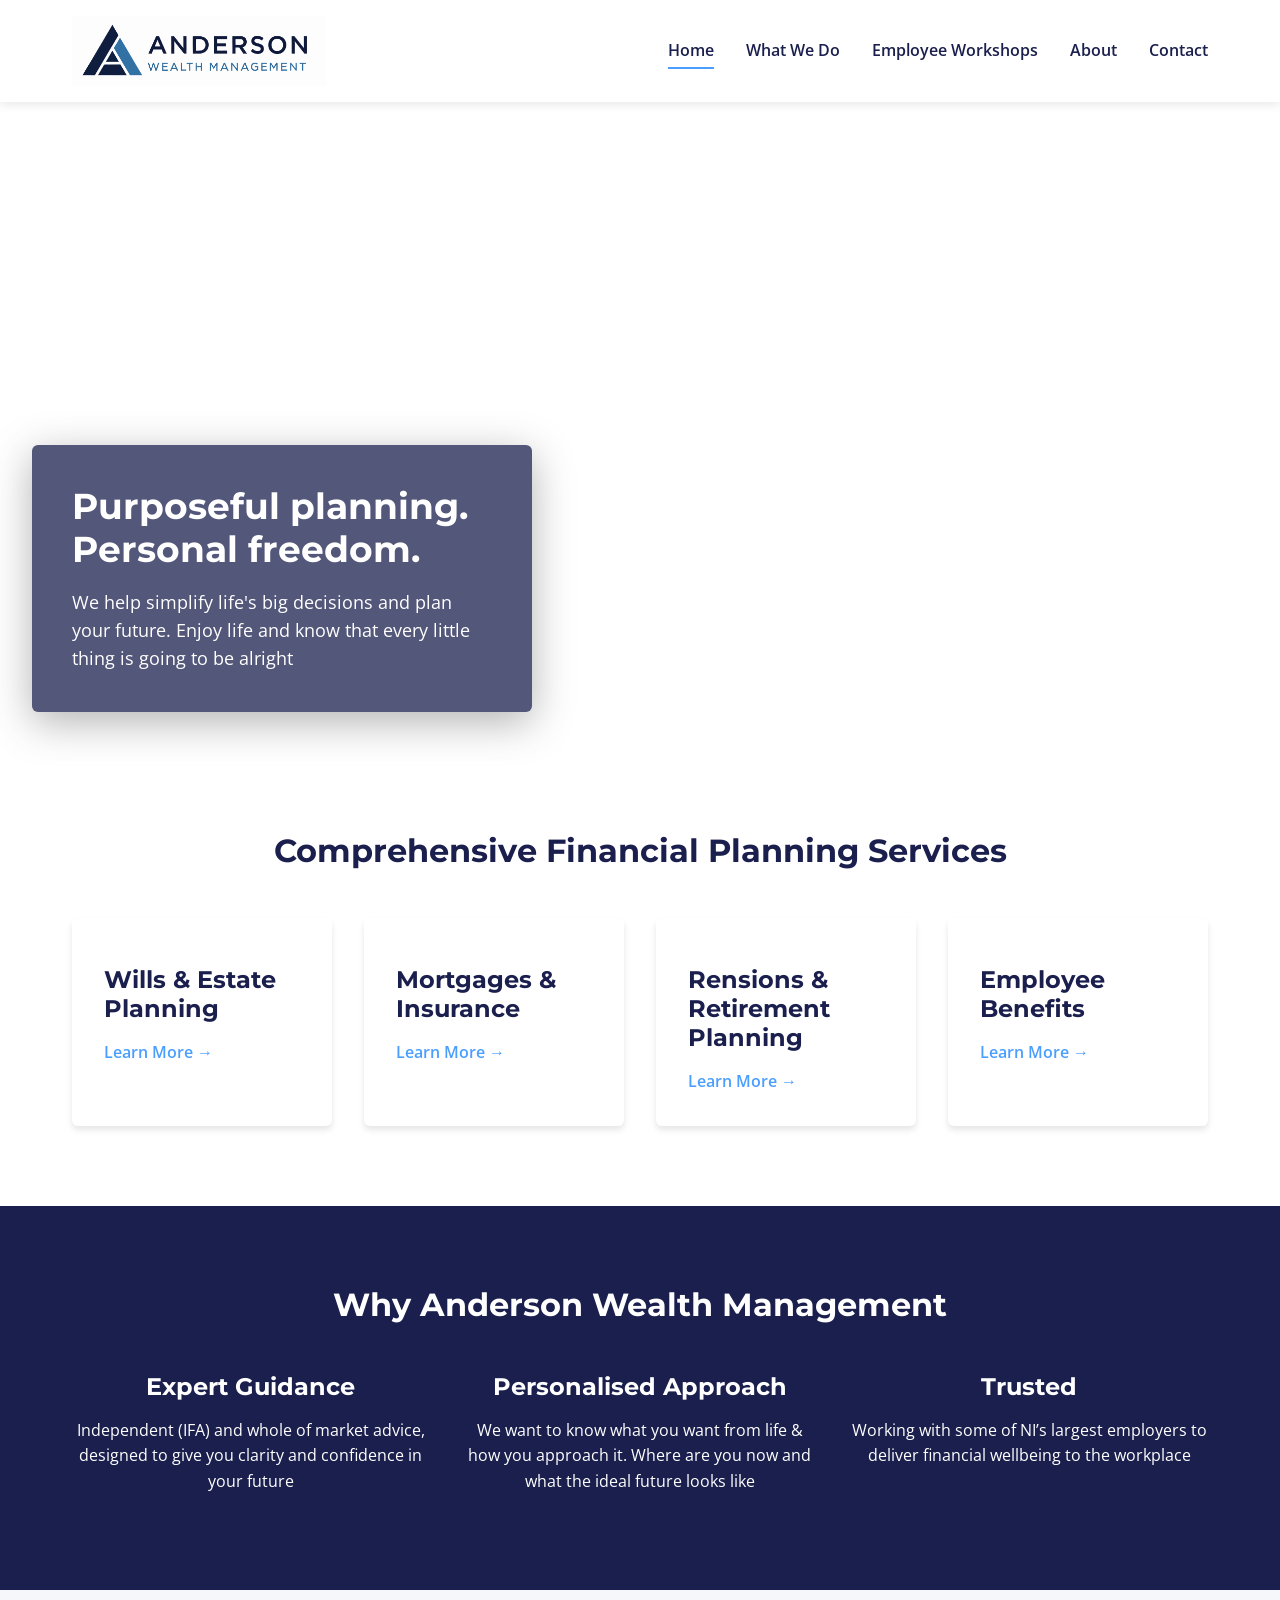
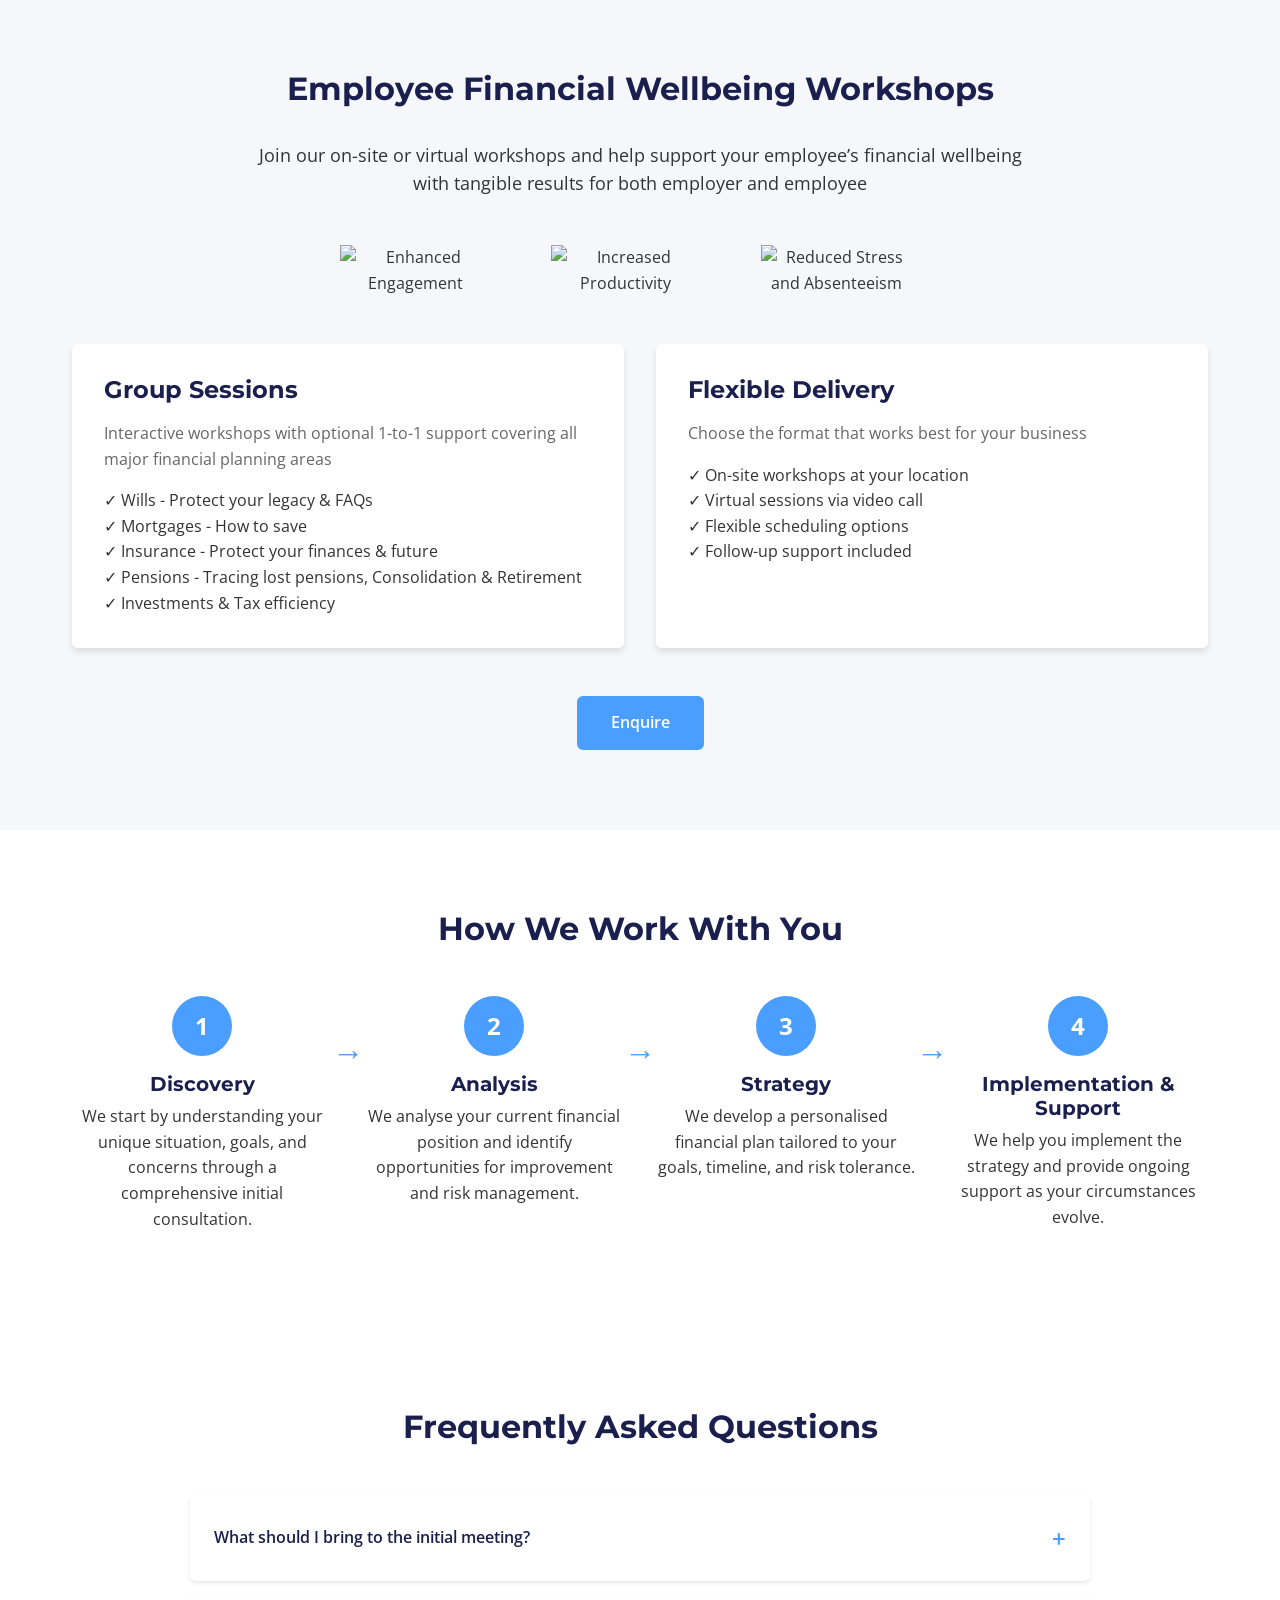
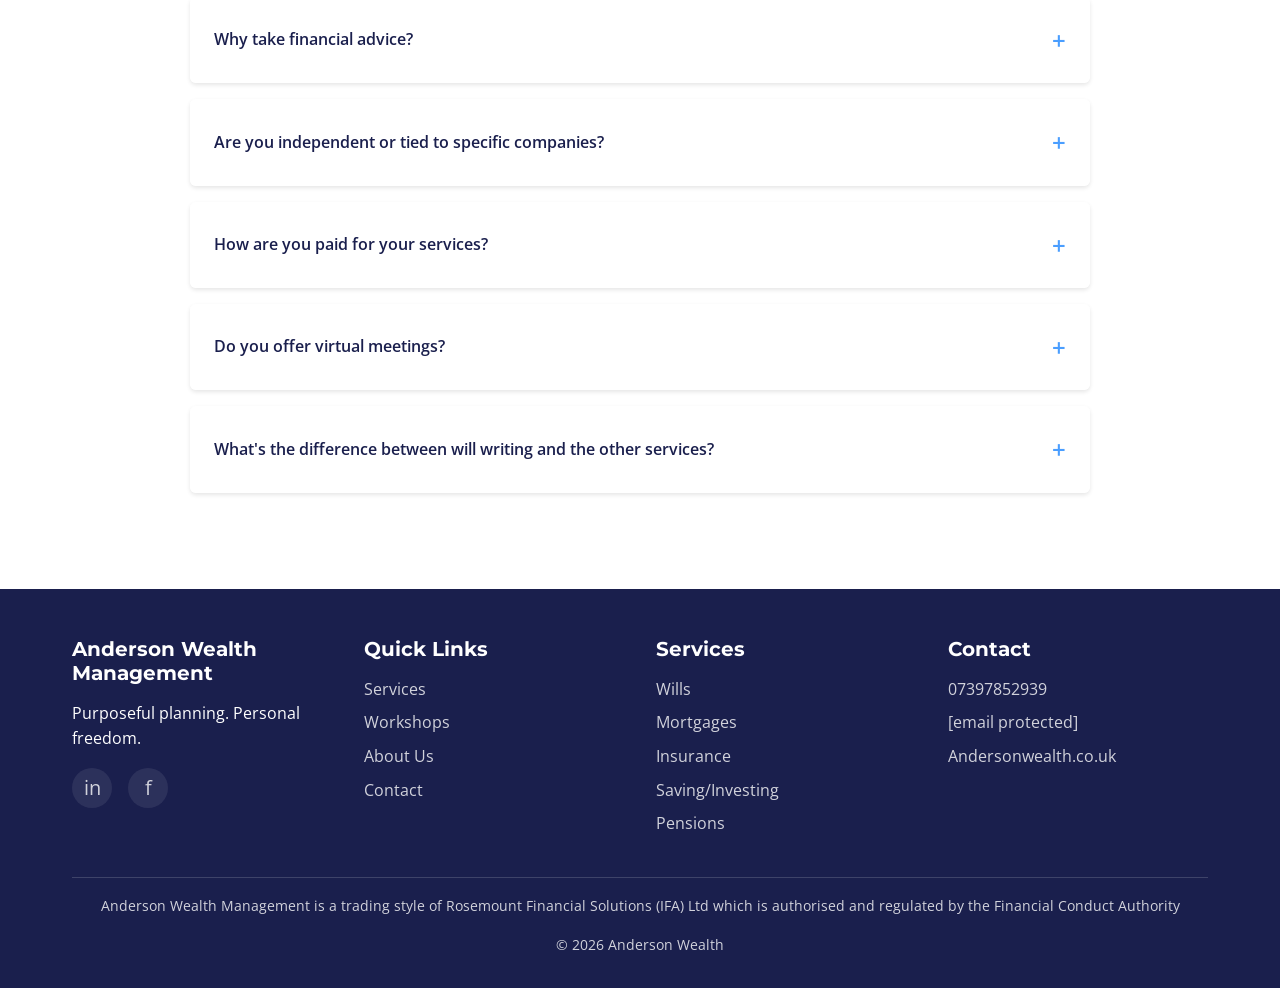
==== index.html @ 11dbc244 "Add files via upload" ====
<!DOCTYPE html>
<html lang="en">
<head>
    <meta charset="UTF-8">
    <meta name="viewport" content="width=device-width, initial-scale=1.0">
    <meta name="description" content="Anderson Wealth Management - Expert financial wellbeing support including mortgages, pensions, insurance, and wealth planning. Reduce stress and increase productivity with professional guidance.">
    <title>Anderson Wealth Management | Financial Wellbeing Support</title>
    <link rel="stylesheet" href="css/styles.css?v=2">
    <link href="https://fonts.googleapis.com/css2?family=Montserrat:wght@700&family=Open+Sans:wght@400;600;700&display=swap" rel="stylesheet">
</head>
<body>
    <!-- Header & Navigation -->
    <header class="header">
        <div class="nav-container">
            <a href="index.html" class="logo">
                <img src="images/logo.png" alt="Anderson Wealth Management Logo">
                <span></span>
            </a>
            <nav>
                <div class="nav-toggle">
                    <span></span>
                    <span></span>
                    <span></span>
                </div>
                <ul class="nav-menu">
                    <li><a href="index.html">Home</a></li>
                    <li><a href="services.html">What We Do</a></li>
                    <li><a href="workshops.html">Employee Workshops</a></li>
                    <li><a href="about.html">About</a></li>
                    <li><a href="contact.html">Contact</a></li>
                </ul>
            </nav>
        </div>
    </header>

    <!-- Hero Section with Beach Image -->
    <section class="hero hero-home">
        <div class="container">
            <div class="hero-box">
                <h1>Purposeful planning. Personal freedom.</h1>
                <p>We help simplify life's big decisions and plan your future. Enjoy life and know that every little thing is going to be alright</p>
            </div>
        </div>
    </section>

    <!-- Intro Section -->


    

    <!-- Services Overview -->
    <section class="section">
        <div class="container">
            <h2 class="text-center mb-3">Comprehensive Financial Planning Services</h2>
            <div class="grid grid-4">

                
                <div class="card">
                    <div class="card-icon"></div>
                    <h3>Wills & Estate Planning</h3>
                    
                    <a href="services.html#wills" class="card-link">Learn More →</a>
                </div>

                <div class="card">
                    <div class="card-icon"></div>
                    <h3>Mortgages & Insurance</h3>
                    
                    <a href="services.html#mortgages" class="card-link">Learn More →</a>
                </div>
                
                <div class="card">
                    <div class="card-icon"></div>
                    <h3>Rensions & Retirement Planning</h3>
                    
                    <a href="services.html#pensions" class="card-link">Learn More →</a>
                </div>
                
                <!-- <div class="card">
                    <div class="card-icon">💰</div>
                    <h3>Saving & Investing</h3>
                    
                    <a href="services.html#investing" class="card-link">Learn More →</a>
                </div>-->
                

                                <div class="card">
                    <div class="card-icon"></div>
                    <h3>Employee Benefits</h3>
                    
                    <a href="services.html#investing" class="card-link">Learn More →</a>
                </div>
            </div>
        </div>
    </section>

    <!-- Why Choose CNA -->
    <section class="section section-navy">
        <div class="container">
            <h2 class="text-center mb-3">Why Anderson Wealth Management</h2>
            <div class="grid grid-3">
                <div style="text-align: center;">
                    <h3>Expert Guidance</h3>
                    <p>Independent (IFA) and whole of market advice, designed to give you clarity and confidence in your future</p>
                </div>
                <div style="text-align: center;">
                    <h3>Personalised Approach</h3>
                    <p>We want to know what you want from life & how you approach it. Where are you now and what the ideal
future looks like</p>
                </div>
                <div style="text-align: center;">
                    <h3>Trusted</h3>
                    <p>Working with some of NI’s largest employers to deliver financial wellbeing to the workplace</p>
                </div>
            </div>
        </div>
    </section>

    <!-- Workshop Highlight -->
    <section class="section section-light">
        <div class="container">
            <h2 class="text-center mb-2">Employee Financial Wellbeing Workshops</h2>
            <p class="text-center mb-3" style="font-size: 1.1rem; max-width: 800px; margin-left: auto; margin-right: auto;">
                Join our on-site or virtual workshops and help support your employee’s financial wellbeing with tangible
                results for both employer and employee
            </p>

                <div class="grid grid-3 mb-3" style="align-items: center; text-align: center; max-width: 600px; margin-left: auto; margin-right: auto;">
                <div>
                    <img src="images/cog.png" alt="Enhanced Engagement" style="max-width: 150px; height: auto;">
                </div>
                <div>
                    <img src="images/chart.png" alt="Increased Productivity" style="max-width: 150px; height: auto;">
                </div>
                <div>
                    <img src="images/brain.png" alt="Reduced Stress and Absenteeism" style="max-width: 150px; height: auto;">
                </div>
            </div>
            <div class="grid grid-2">
                <div class="card">
                    <h3>Group Sessions</h3>
                    <p>Interactive workshops with optional 1-to-1 support covering all major financial planning areas</p>
                    <ul style="list-style: none; padding: 0;">
                        <li>✓ Wills - Protect your legacy & FAQs</li>
                        <li>✓ Mortgages - How to save</li>
                        <li>✓ Insurance - Protect your finances & future</li>
                        <li>✓ Pensions - Tracing lost pensions, Consolidation & Retirement</li>
                        <li>✓ Investments & Tax efficiency</li>
                    </ul>
                </div>
                <div class="card">
                    <h3>Flexible Delivery</h3>
                    <p>Choose the format that works best for your business</p>
                    <ul style="list-style: none; padding: 0;">
                        <li>✓ On-site workshops at your location</li>
                        <li>✓ Virtual sessions via video call</li>
                        <li>✓ Flexible scheduling options</li>
                        <li>✓ Follow-up support included</li>
                    </ul>
                </div>
            </div>
            <div class="text-center mt-3">
                <a href="workshops.html" class="btn btn-primary">Enquire</a>
            </div>
        </div>
    </section>


    <section class="section">
        <div class="container">
            <h2 class="text-center mb-3">How We Work With You</h2>
            
            <div class="process-steps">
                <div class="step">
                    <div class="step-number">1</div>
                    <h4>Discovery</h4>
                    <p>We start by understanding your unique situation, goals, and concerns through a comprehensive initial consultation.</p>
                </div>
                
                <div class="step">
                    <div class="step-number">2</div>
                    <h4>Analysis</h4>
                    <p>We analyse your current financial position and identify opportunities for improvement and risk management.</p>
                </div>
                
                <div class="step">
                    <div class="step-number">3</div>
                    <h4>Strategy</h4>
                    <p>We develop a personalised financial plan tailored to your goals, timeline, and risk tolerance.</p>
                </div>
                
                <div class="step">
                    <div class="step-number">4</div>
                    <h4>Implementation & Support</h4>
                    <p>We help you implement the strategy and provide ongoing support as your circumstances evolve.</p>
                </div>
            </div>
        </div>
    </section>


    <!-- Testimonial 
    <section class="section">
        <div class="container">
            <div class="testimonial">
                <blockquote>
                    "The most engaged benefit we've ever ran"
                </blockquote>
                <cite>— Re-gen</cite>
            </div>
        </div>
    </section>-->

    <!-- Final CTA 
    <section class="section section-navy">
        <div class="container text-center">
            <h2 class="mb-2">Ready to Take Control of Your Financial Future?</h2>
            <p class="mb-3" style="font-size: 1.1rem;">Book a free, no-obligation consultation with one of our expert advisors</p>
            <div class="hero-buttons">
                <a href="contact.html" class="btn btn-primary">Request Consultation</a>
                <a href="tel:07397852939" class="btn btn-white">Call 07397852939</a>
            </div>
        </div>
    </section> 
    -->

    <!-- FAQ Section -->
    <section class="section">
        <div class="container">
            <h2 class="text-center mb-3">Frequently Asked Questions</h2>
            
            <div style="max-width: 900px; margin: 0 auto;">
                <!--<div class="faq-item">
                    <div class="faq-question">
                        <span>Is the initial consultation really free?</span>
                        <span class="faq-toggle">+</span>
                    </div>
                    <div class="faq-answer">
                        <p>Yes, absolutely. We offer a free, no-obligation initial consultation to understand your needs and explain how we can help. There's no pressure to proceed.</p>
                    </div>
                </div> -->
                
                <div class="faq-item">
                    <div class="faq-question">
                        <span>What should I bring to the initial meeting?</span>
                        <span class="faq-toggle">+</span>
                    </div>
                    <div class="faq-answer">
                        <p>For the first meeting, just bring yourself and any questions you have. If you want us to review existing policies or pensions, bringing those documents is helpful but not essential.</p>
                    </div>
                </div>
                

                
                <div class="faq-item">
                    <div class="faq-question">
                        <span>Why take financial advice?</span>
                        <span class="faq-toggle">+</span>
                    </div>
                    <div class="faq-answer">
                        <p>Vanguard’s Adviser Alpha study estimates that professional advice can add around 3% a year in net
returns, primarily through portfolio rebalancing, tax efficiency and behavioural discipline. The reality is
that you get peace of mind and confidence with a long term plan and professional guidance.</p>
                    </div>
                </div>
                
                <div class="faq-item">
                    <div class="faq-question">
                        <span>Are you independent or tied to specific companies?</span>
                        <span class="faq-toggle">+</span>
                    </div>
                    <div class="faq-answer">
                        <p>We are Independent advisers (IFA), which means we can recommend solutions from across the whole of
the market, not just specific providers. This ensures you get the best solution for your needs.</p>
                    </div>
                </div>
                                <div class="faq-item">
                    <div class="faq-question">
                        <span>How are you paid for your services?</span>
                        <span class="faq-toggle">+</span>
                    </div>
                    <div class="faq-answer">
                        <p>We operate on a transparent fee structure. We'll always explain our fees clearly before you commit to anything. Different services may have different fee structures, which we'll discuss during your consultation.</p>
                    </div>
                </div>
                <!--
                <div class="faq-item">
                    <div class="faq-question">
                        <span>How long does the financial planning process take?</span>
                        <span class="faq-toggle">+</span>
                    </div>
                    <div class="faq-answer">
                        <p>It depends on your needs. Simple mortgage advice might be resolved in a few weeks, while comprehensive financial planning is an ongoing process. We'll outline timescales during your consultation.</p>
                    </div>
                </div>-->
                
                <div class="faq-item">
                    <div class="faq-question">
                        <span>Do you offer virtual meetings?</span>
                        <span class="faq-toggle">+</span>
                    </div>
                    <div class="faq-answer">
                        <p>Yes, we offer flexible meeting options including in-person, video calls, and telephone. Choose whatever works best for your schedule and preferences.</p>
                    </div>
                </div>
                
                <div class="faq-item">
                    <div class="faq-question">
                        <span>What's the difference between will writing and the other services?</span>
                        <span class="faq-toggle">+</span>
                    </div>
                    <div class="faq-answer">
                        <p>Will writing is not regulated by the Financial Conduct Authority, while our financial advisory services (mortgages, pensions, insurance, investments) are FCA regulated. Both are important aspects of comprehensive financial planning.</p>
                    </div>
                </div>
            </div>
        </div>
    </section>

    <!-- Footer -->
    <footer class="footer">
        <div class="container">
            <div class="footer-content">
                <div>
                    <h4>Anderson Wealth Management</h4>
                    <p>Purposeful planning. Personal freedom.</p>
                    <div class="social-links">
                        <a href="#" aria-label="LinkedIn">in</a>
                        <a href="#" aria-label="Facebook">f</a>
                        </div>
                </div>
                <div>
                    <h4>Quick Links</h4>
                    <ul>
                        <li><a href="services.html">Services</a></li>
                        <li><a href="workshops.html">Workshops</a></li>
                        <li><a href="about.html">About Us</a></li>
                        <li><a href="contact.html">Contact</a></li>
                    </ul>
                </div>
                <div>
                    <h4>Services</h4>
                    <ul>
                        <li><a href="services.html#wills">Wills</a></li>
                        <li><a href="services.html#mortgages">Mortgages</a></li>
                        <li><a href="services.html#insurance">Insurance</a></li>
                        <li><a href="services.html#investing">Saving/Investing</a></li>
                        <li><a href="services.html#pensions">Pensions</a></li>
                    </ul>
                </div>
                <div>
                    <h4>Contact</h4>
                    <ul>
                        <li><a href="tel:07397852939">07397852939</a></li>
                        <li><a href="/cdn-cgi/l/email-protection#bcffd4ced5cffcdfd2dddad5d2ddd2dfd5ddd092dfd392c9d7"><span class="__cf_email__" data-cfemail="480b203a213b082b26292e212629262b212924662b27663d23">[email&#160;protected]</span></a></li>
                        <li><a href="https://Andersonwealth.co.uk">Andersonwealth.co.uk</a></li>
                    </ul>
                </div>
            </div>
            <div class="footer-bottom">
                <p> Anderson Wealth Management is a trading style of Rosemount Financial Solutions (IFA) Ltd which is authorised and regulated by the Financial Conduct Authority</p>
                <p>&copy; 2026 Anderson Wealth</p>
                            </div>
        </div>
    </footer>

    <script src="js/script.js"></script>
</body>
</html>
---- css/styles.css ----
/* Anderson Wealth Management - Main Stylesheet */

/* ===== CSS VARIABLES ===== */
:root {
    --primary-navy: #1a1f4d;
    --white: #ffffff;
    --light-blue: #4a9eff;
    --light-grey: #f5f7fa;
    --dark-grey: #333333;
    --medium-grey: #666666;
    --border-radius: 6px;
    --transition: all 0.3s ease;
}

/* ===== RESET & BASE STYLES ===== */
* {
    margin: 0;
    padding: 0;
    box-sizing: border-box;
}

body {
    font-family: 'Open Sans', 'Segoe UI', Tahoma, Geneva, Verdana, sans-serif;
    color: var(--dark-grey);
    line-height: 1.6;
    font-size: 16px;
}

h1, h2, h3, h4, h5, h6 {
    font-family: 'Montserrat', 'Arial', sans-serif;
    font-weight: 700;
    line-height: 1.2;
    margin-bottom: 1rem;
    color: var(--primary-navy);
}

h1 { font-size: 2.5rem; }
h2 { font-size: 2rem; }
h3 { font-size: 1.5rem; }
h4 { font-size: 1.25rem; }

p { margin-bottom: 1rem; }

a {
    color: var(--light-blue);
    text-decoration: none;
    transition: var(--transition);
}

a:hover {
    color: var(--primary-navy);
}

img {
    max-width: 100%;
    height: auto;
    display: block;
}

/* ===== HEADER & NAVIGATION ===== */
.header {
    background-color: var(--white);
    box-shadow: 0 2px 10px rgba(0,0,0,0.1);
    position: sticky;
    top: 0;
    z-index: 1000;
    padding: 1rem 0;
}

.nav-container {
    max-width: 1200px;
    margin: 0 auto;
    padding: 0 2rem;
    display: flex;
    justify-content: space-between;
    align-items: center;
}

.logo {
    display: flex;
    align-items: center;
    font-size: 1.5rem;
    font-weight: 700;
    color: var(--primary-navy);
}

.logo img {
    height: 50px;
    margin-right: 0.75rem;
}

@media (min-width: 768px) {
    .logo img {
        height: 70px;
    }
}

.nav-menu {
    display: flex;
    list-style: none;
    gap: 2rem;
    align-items: center;
}

.nav-menu a {
    color: var(--primary-navy);
    font-weight: 600;
    padding: 0.5rem 0;
    position: relative;
}

.nav-menu a::after {
    content: '';
    position: absolute;
    bottom: 0;
    left: 0;
    width: 0;
    height: 2px;
    background-color: var(--light-blue);
    transition: var(--transition);
}

.nav-menu a:hover::after,
.nav-menu a.active::after {
    width: 100%;
}

.nav-toggle {
    display: none;
    flex-direction: column;
    cursor: pointer;
}

.nav-toggle span {
    width: 25px;
    height: 3px;
    background-color: var(--primary-navy);
    margin: 3px 0;
    transition: var(--transition);
}

/* ===== BUTTONS ===== */
.btn {
    display: inline-block;
    padding: 12px 32px;
    border-radius: var(--border-radius);
    font-weight: 600;
    text-align: center;
    cursor: pointer;
    border: 2px solid transparent;
    transition: var(--transition);
    font-size: 1rem;
}

.btn-primary {
    background-color: var(--light-blue);
    color: var(--white);
    border-color: var(--light-blue);
}

.btn-primary:hover {
    background-color: #3a8eef;
    border-color: #3a8eef;
    color: var(--white);
}

.btn-secondary {
    background-color: transparent;
    color: var(--primary-navy);
    border-color: var(--primary-navy);
}

.btn-secondary:hover {
    background-color: var(--primary-navy);
    color: var(--white);
}

.btn-white {
    background-color: var(--white);
    color: var(--primary-navy);
    border-color: var(--white);
}

.btn-white:hover {
    background-color: transparent;
    color: var(--white);
    border-color: var(--white);
}

/* ===== CONTAINER & SECTIONS ===== */
.container {
    max-width: 1200px;
    margin: 0 auto;
    padding: 0 2rem;
}

.section {
    padding: 5rem 0;
}

.section-navy {
    background-color: var(--primary-navy);
    color: var(--white);
}

.section-navy h2,
.section-navy h3,
.section-navy h4 {
    color: var(--white);
}

.section-light {
    background-color: var(--light-grey);
}

.text-center {
    text-align: center;
}

.mb-1 { margin-bottom: 1rem; }
.mb-2 { margin-bottom: 2rem; }
.mb-3 { margin-bottom: 3rem; }

/* ===== HERO SECTION ===== */

/* ===== HERO SECTION ===== */
.hero-home {
    background-image: url('../images/couple-walking-beach.jpg');
}
/* ADD THIS NEW SECTION */

.hero:not(.hero-home) {
    background: linear-gradient(135deg, var(--primary-navy) 0%, #2a3f7a 100%);
    min-height: 300px;  /* Much smaller than home page */
    padding: 4rem 0;
    align-items: center;  /* Center content instead of bottom */
    justify-content: center;
    text-align: center;
}

.hero:not(.hero-home) .container {
    display: block;  /* Override the flex layout */
    text-align: center;
}

.hero:not(.hero-home) h1 {
    color: var(--white);
    font-size: 2.5rem;
    margin-bottom: 1rem;
}

.hero:not(.hero-home) p {
    color: var(--white);
    font-size: 1.1rem;
    margin-bottom: 0;
}

.hero {
    background-size: cover;
    background-position: center 30%;
    background-repeat: no-repeat;
    min-height: 650px;
    display: flex;
    align-items: flex-end;
    position: relative;
}

.hero-box {
    background-color: var(--primary-navy);
    padding: 2.5rem;
    border-radius: var(--border-radius);
    max-width: 500px;
    box-shadow: 0 10px 40px rgba(0,0,0,0.4);
    margin-bottom: 2.5rem;
    color: var(--white);
    opacity: 0.75;  /* ADD THIS - controls box opacity (0.0 to 1.0) */
    margin-left: 0;  /* ADD THIS - controls left position */
}

.hero .container {
    display: flex;
    justify-content: flex-start;  /* Aligns box to the left */
    align-items: flex-end;  /* Keeps it at the bottom */
    height: 100%;
    margin: 0;  /* ADD THIS LINE */
    padding-left: 2rem;  /* ADD THIS LINE */
    padding-right: 2rem;  /* ADD THIS LINE */
}

.hero-box h1 {
    color: var(--white);
    font-size: 2.25rem;
    margin-bottom: 1rem;
    line-height: 1.2;
}

.hero-box p {
    font-size: 1.1rem;
    margin-bottom: 0;
    line-height: 1.6;
    color: var(--white);
}

/* ===== INTRO SECTION ===== */
.intro-section {
    background: linear-gradient(135deg, var(--primary-navy) 0%, #2a3f7a 100%);
    color: var(--white);
    padding: 5rem 0;
    text-align: center;
}

.intro-section h2 {
    color: var(--white);
    font-size: 2.5rem;
    margin-bottom: 1.5rem;
}

.intro-section p {
    font-size: 1.25rem;
    margin-bottom: 2rem;
    max-width: 800px;
    margin-left: auto;
    margin-right: auto;
}

.hero-buttons {
    display: flex;
    gap: 1rem;
    justify-content: center;
    flex-wrap: wrap;
}

/* ===== STATISTICS BAR ===== */
.stats-bar {
    background-color: var(--dark-grey);
    color: var(--white);
    padding: 2rem 0;
    text-align: center;
}

.stats-content {
    display: flex;
    justify-content: center;
    align-items: center;
    flex-wrap: wrap;
    gap: 3rem;
}

.stat-item {
    display: flex;
    align-items: center;
    gap: 1rem;
}

.stat-icon {
    font-size: 3rem;
}

/* ===== GRID LAYOUTS ===== */
.grid {
    display: grid;
    gap: 2rem;
}

.grid-2 { grid-template-columns: repeat(2, 1fr); }
.grid-3 { grid-template-columns: repeat(3, 1fr); }
.grid-4 { grid-template-columns: repeat(4, 1fr); }
.grid-5 { grid-template-columns: repeat(5, 1fr); }

/* ===== CARDS ===== */
.card {
    background-color: var(--white);
    border-radius: var(--border-radius);
    padding: 2rem;
    box-shadow: 0 4px 6px rgba(0,0,0,0.1);
    transition: var(--transition);
    height: 100%;
}

.card:hover {
    transform: translateY(-5px);
    box-shadow: 0 8px 15px rgba(0,0,0,0.15);
}

.card-icon {
    font-size: 3rem;
    color: var(--light-blue);
    margin-bottom: 1rem;
}

.card h3 {
    margin-bottom: 1rem;
}

.card p {
    color: var(--medium-grey);
    margin-bottom: 1rem;
}

.card-link {
    color: var(--light-blue);
    font-weight: 600;
    display: inline-flex;
    align-items: center;
    gap: 0.5rem;
}

.card-link:hover {
    gap: 0.75rem;
}

/* ===== FORMS ===== */
.form-group {
    margin-bottom: 1.5rem;
}

.form-group label {
    display: block;
    margin-bottom: 0.5rem;
    font-weight: 600;
    color: var(--primary-navy);
}

.form-control {
    width: 100%;
    padding: 0.75rem;
    border: 2px solid var(--light-grey);
    border-radius: var(--border-radius);
    font-size: 1rem;
    transition: var(--transition);
}

.form-control:focus {
    outline: none;
    border-color: var(--light-blue);
}

textarea.form-control {
    min-height: 120px;
    resize: vertical;
}

select.form-control {
    cursor: pointer;
}

.checkbox-group {
    display: flex;
    align-items: flex-start;
    gap: 0.5rem;
}

.checkbox-group input[type="checkbox"] {
    margin-top: 0.25rem;
}

.required {
    color: #e74c3c;
}

/* ===== TESTIMONIALS ===== */
.testimonial {
    background-color: var(--white);
    padding: 3rem;
    border-radius: var(--border-radius);
    text-align: center;
    max-width: 800px;
    margin: 0 auto;
    box-shadow: 0 4px 6px rgba(0,0,0,0.1);
}

.testimonial blockquote {
    font-size: 1.5rem;
    font-style: italic;
    color: var(--primary-navy);
    margin-bottom: 1rem;
    line-height: 1.6;
}

.testimonial cite {
    font-style: normal;
    color: var(--medium-grey);
    font-weight: 600;
}

/* ===== TEAM CARDS ===== */
.team-card {
    text-align: center;
}

.team-photo {
    width: 200px;
    height: 200px;
    border-radius: 50%;
    margin: 0 auto 1rem;
    object-fit: cover;
    border: 4px solid var(--light-blue);
}

.team-name {
    color: var(--primary-navy);
    margin-bottom: 0.25rem;
}

.team-title {
    color: var(--light-blue);
    font-size: 1rem;
    margin-bottom: 1rem;
}

.team-bio {
    color: var(--medium-grey);
}

/* ===== PROCESS STEPS ===== */
.process-steps {
    display: grid;
    grid-template-columns: repeat(4, 1fr);
    gap: 2rem;
    margin-top: 3rem;
}

.step {
    text-align: center;
    position: relative;
}

.step-number {
    width: 60px;
    height: 60px;
    background-color: var(--light-blue);
    color: var(--white);
    border-radius: 50%;
    display: flex;
    align-items: center;
    justify-content: center;
    font-size: 1.5rem;
    font-weight: 700;
    margin: 0 auto 1rem;
}

.step h4 {
    margin-bottom: 0.5rem;
}

.step::after {
    content: '→';
    position: absolute;
    top: 30px;
    right: -2rem;
    font-size: 2rem;
    color: var(--light-blue);
}

.step:last-child::after {
    display: none;
}

/* ===== FOOTER ===== */
.footer {
    background-color: var(--primary-navy);
    color: var(--white);
    padding: 3rem 0 1rem;
}

.footer-content {
    display: grid;
    grid-template-columns: repeat(4, 1fr);
    gap: 2rem;
    margin-bottom: 2rem;
}

.footer h4 {
    color: var(--white);
    margin-bottom: 1rem;
}

.footer ul {
    list-style: none;
}

.footer ul li {
    margin-bottom: 0.5rem;
}

.footer a {
    color: var(--white);
    opacity: 0.8;
}

.footer a:hover {
    opacity: 1;
}

.footer-bottom {
    border-top: 1px solid rgba(255,255,255,0.2);
    padding-top: 1rem;
    text-align: center;
    font-size: 0.9rem;
    opacity: 0.8;
}

.social-links {
    display: flex;
    gap: 1rem;
    margin-top: 1rem;
}

.social-links a {
    width: 40px;
    height: 40px;
    background-color: rgba(255,255,255,0.1);
    border-radius: 50%;
    display: flex;
    align-items: center;
    justify-content: center;
    font-size: 1.25rem;
}

.social-links a:hover {
    background-color: var(--light-blue);
}

/* ===== CONTACT INFO ===== */
.contact-methods {
    display: grid;
    grid-template-columns: repeat(2, 1fr);
    gap: 2rem;
    margin-bottom: 3rem;
}

.contact-card {
    text-align: center;
    padding: 2rem;
    background-color: var(--white);
    border-radius: var(--border-radius);
    box-shadow: 0 2px 4px rgba(0,0,0,0.1);
}

.contact-icon {
    font-size: 3rem;
    color: var(--light-blue);
    margin-bottom: 1rem;
}

.contact-card h3 {
    margin-bottom: 0.5rem;
}

.contact-card a {
    color: var(--primary-navy);
    font-weight: 600;
    font-size: 1.25rem;
}

/* ===== FAQ ===== */
.faq-item {
    background-color: var(--white);
    border-radius: var(--border-radius);
    margin-bottom: 1rem;
    overflow: hidden;
    box-shadow: 0 2px 4px rgba(0,0,0,0.1);
}

.faq-question {
    padding: 1.5rem;
    cursor: pointer;
    display: flex;
    justify-content: space-between;
    align-items: center;
    font-weight: 600;
    color: var(--primary-navy);
    background-color: var(--white);
    transition: var(--transition);
}

.faq-question:hover {
    background-color: var(--light-grey);
}

.faq-answer {
    padding: 0 1.5rem 1.5rem;
    color: var(--medium-grey);
    display: none;
}

.faq-answer.active {
    display: block;
}

.faq-toggle {
    font-size: 1.5rem;
    color: var(--light-blue);
    transition: var(--transition);
}

.faq-item.active .faq-toggle {
    transform: rotate(45deg);
}

/* ===== SERVICE DETAIL BLOCKS ===== */
.service-detail {
    display: grid;
    grid-template-columns: 1fr 1fr;
    gap: 3rem;
    align-items: top;
    margin-bottom: 4rem;
}

.service-detail:nth-child(even) .service-image {
    order: 2;
}

.service-image {
    border-radius: var(--border-radius);
    overflow: hidden;
}

.service-image img {
    width: 100%;
    height: 400px;
    object-fit: cover;
}

.service-content ul {
    list-style: none;
    margin: 1rem 0;
}

.service-content ul li {
    padding-left: 1.5rem;
    margin-bottom: 0.5rem;
    position: relative;
}

.service-content ul li::before {
    content: '✓';
    position: absolute;
    left: 0;
    color: var(--light-blue);
    font-weight: 700;
}

.warning-box {
    background-color: #fff3cd;
    border-left: 4px solid #ffc107;
    padding: 1rem;
    margin: 1rem 0;
    border-radius: var(--border-radius);
}

/* ===== WORKSHOP CARDS ===== */
.workshop-card {
    background-color: var(--white);
    border-radius: var(--border-radius);
    padding: 2rem;
    box-shadow: 0 4px 6px rgba(0,0,0,0.1);
}

.workshop-duration {
    display: inline-block;
    background-color: var(--light-blue);
    color: var(--white);
    padding: 0.25rem 1rem;
    border-radius: 20px;
    font-size: 0.9rem;
    margin-bottom: 1rem;
}

.workshop-card ul {
    list-style: none;
    margin: 1rem 0;
}

.workshop-card ul li {
    padding-left: 1.5rem;
    margin-bottom: 0.5rem;
    position: relative;
}

.workshop-card ul li::before {
    content: '•';
    position: absolute;
    left: 0;
    color: var(--light-blue);
    font-weight: 700;
    font-size: 1.5rem;
    line-height: 1;
}

.workshop-ideal {
    background-color: var(--light-grey);
    padding: 1rem;
    border-radius: var(--border-radius);
    font-style: italic;
    margin-top: 1rem;
}

/* ===== RESPONSIVE DESIGN ===== */
@media (max-width: 1024px) {
    .grid-4,
    .grid-5 {
        grid-template-columns: repeat(2, 1fr);
    }

    .process-steps {
        grid-template-columns: repeat(2, 1fr);
    }

    .step::after {
        display: none;
    }
}

@media (max-width: 768px) {
    h1 { font-size: 2rem; }
    h2 { font-size: 1.75rem; }
    h3 { font-size: 1.25rem; }

    .section {
        padding: 3rem 0;
    }

    .nav-menu {
        position: fixed;
        left: -100%;
        top: 70px;
        flex-direction: column;
        background-color: var(--white);
        width: 100%;
        text-align: center;
        transition: var(--transition);
        box-shadow: 0 10px 27px rgba(0,0,0,0.1);
        padding: 2rem 0;
        gap: 1rem;
    }

    .nav-menu.active {
        left: 0;
    }

    .nav-toggle {
        display: flex;
    }

    .grid-2,
    .grid-3,
    .grid-4,
    .grid-5 {
        grid-template-columns: 1fr;
    }

    .hero {
        min-height: 500px;
    }

    .hero-box {
        padding: 2rem 1.5rem;
        margin-bottom: 2rem;
        max-width: 100%;
    }

    .hero-box h1 {
        font-size: 1.75rem;
    }

    .hero-box p {
        font-size: 1rem;
    }

    .intro-section {
        padding: 3rem 0;
    }

    .intro-section h2 {
        font-size: 1.75rem;
    }

    .intro-section p {
        font-size: 1rem;
    }

    .hero-buttons {
        flex-direction: column;
    }

    .hero-buttons .btn {
        width: 100%;
    }

    .stats-content {
        flex-direction: column;
        gap: 1.5rem;
    }

    .footer-content {
        grid-template-columns: 1fr;
    }

    .contact-methods {
        grid-template-columns: 1fr;
    }

    .service-detail {
        grid-template-columns: 1fr;
    }

    .service-detail:nth-child(even) .service-image {
        order: 1;
    }

    .process-steps {
        grid-template-columns: 1fr;
    }

    .container {
        padding: 0 1rem;
    }
}

/* ===== UTILITY CLASSES ===== */
.text-light { color: var(--white) !important; }
.bg-navy { background-color: var(--primary-navy) !important; }
.bg-light { background-color: var(--light-grey) !important; }
.bg-white { background-color: var(--white) !important; }

.mt-1 { margin-top: 1rem; }
.mt-2 { margin-top: 2rem; }
.mt-3 { margin-top: 3rem; }

.pt-0 { padding-top: 0 !important; }
.pb-0 { padding-bottom: 0 !important; }
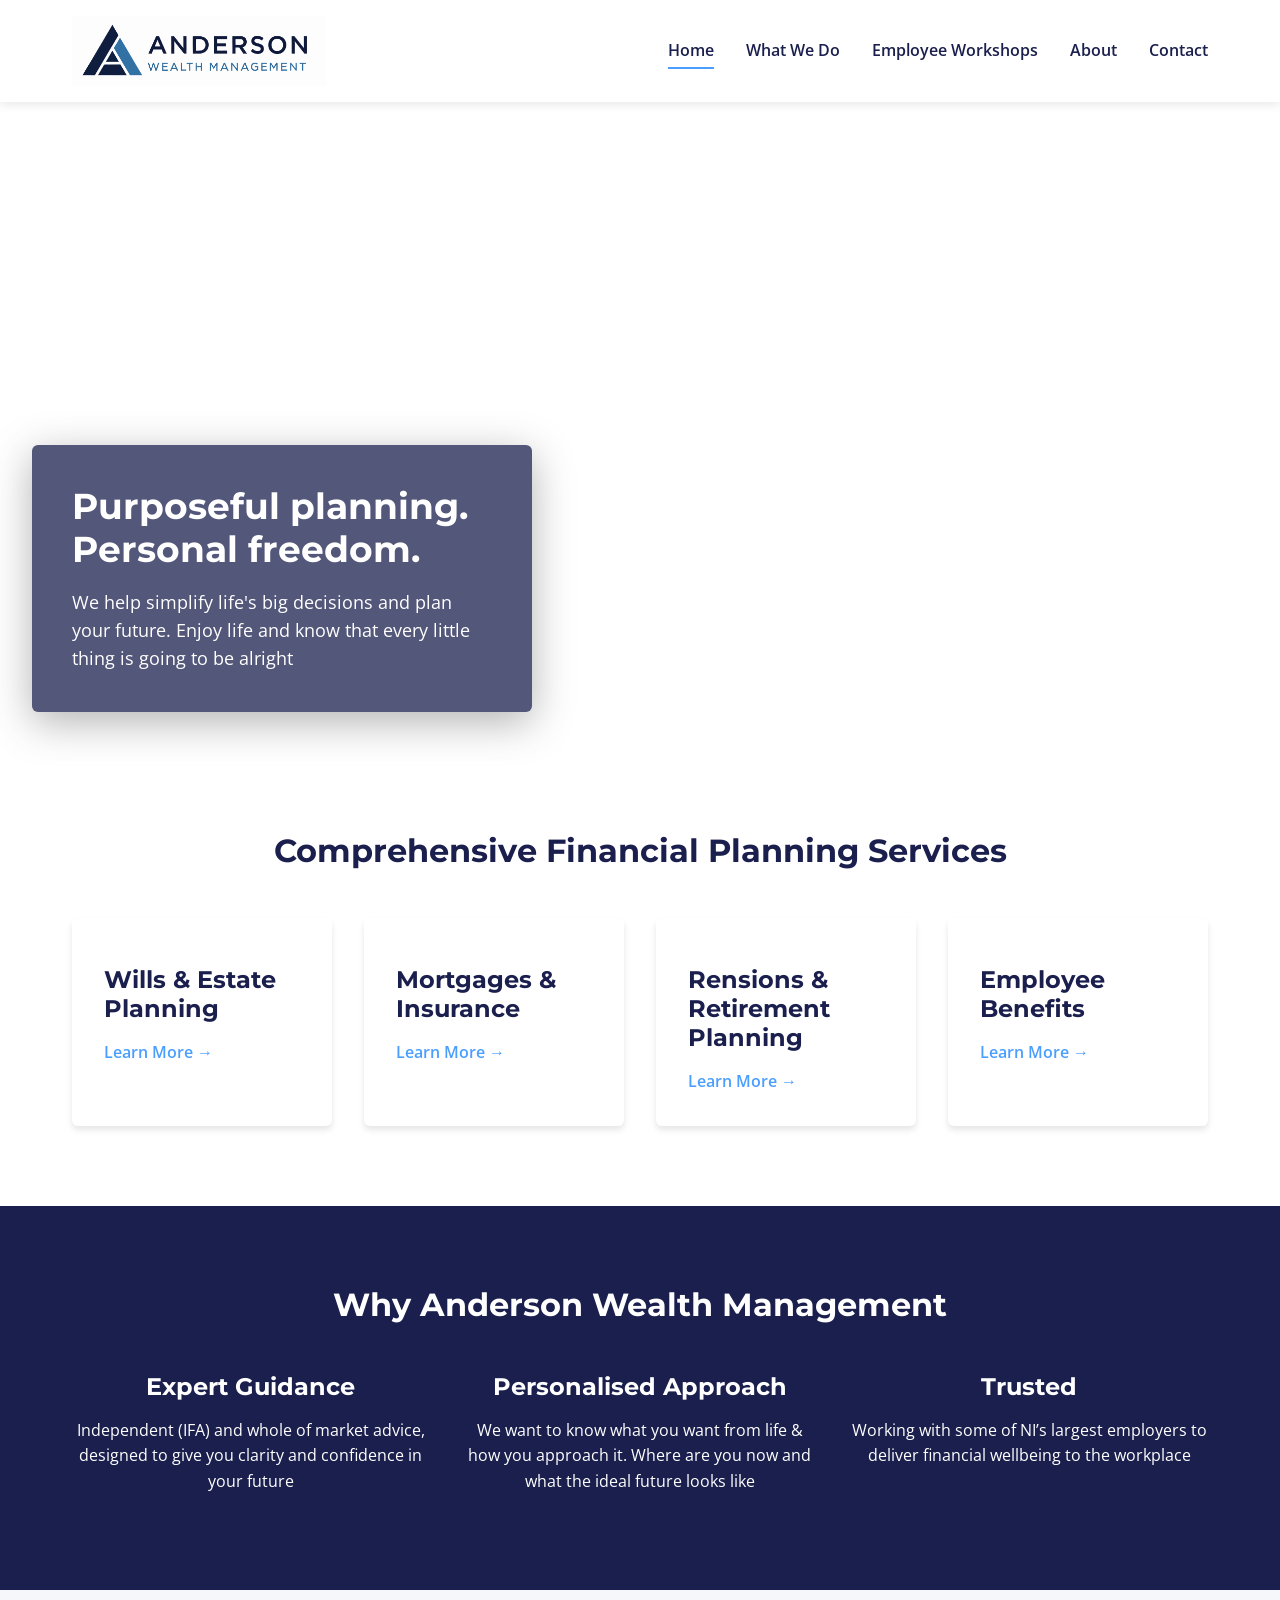
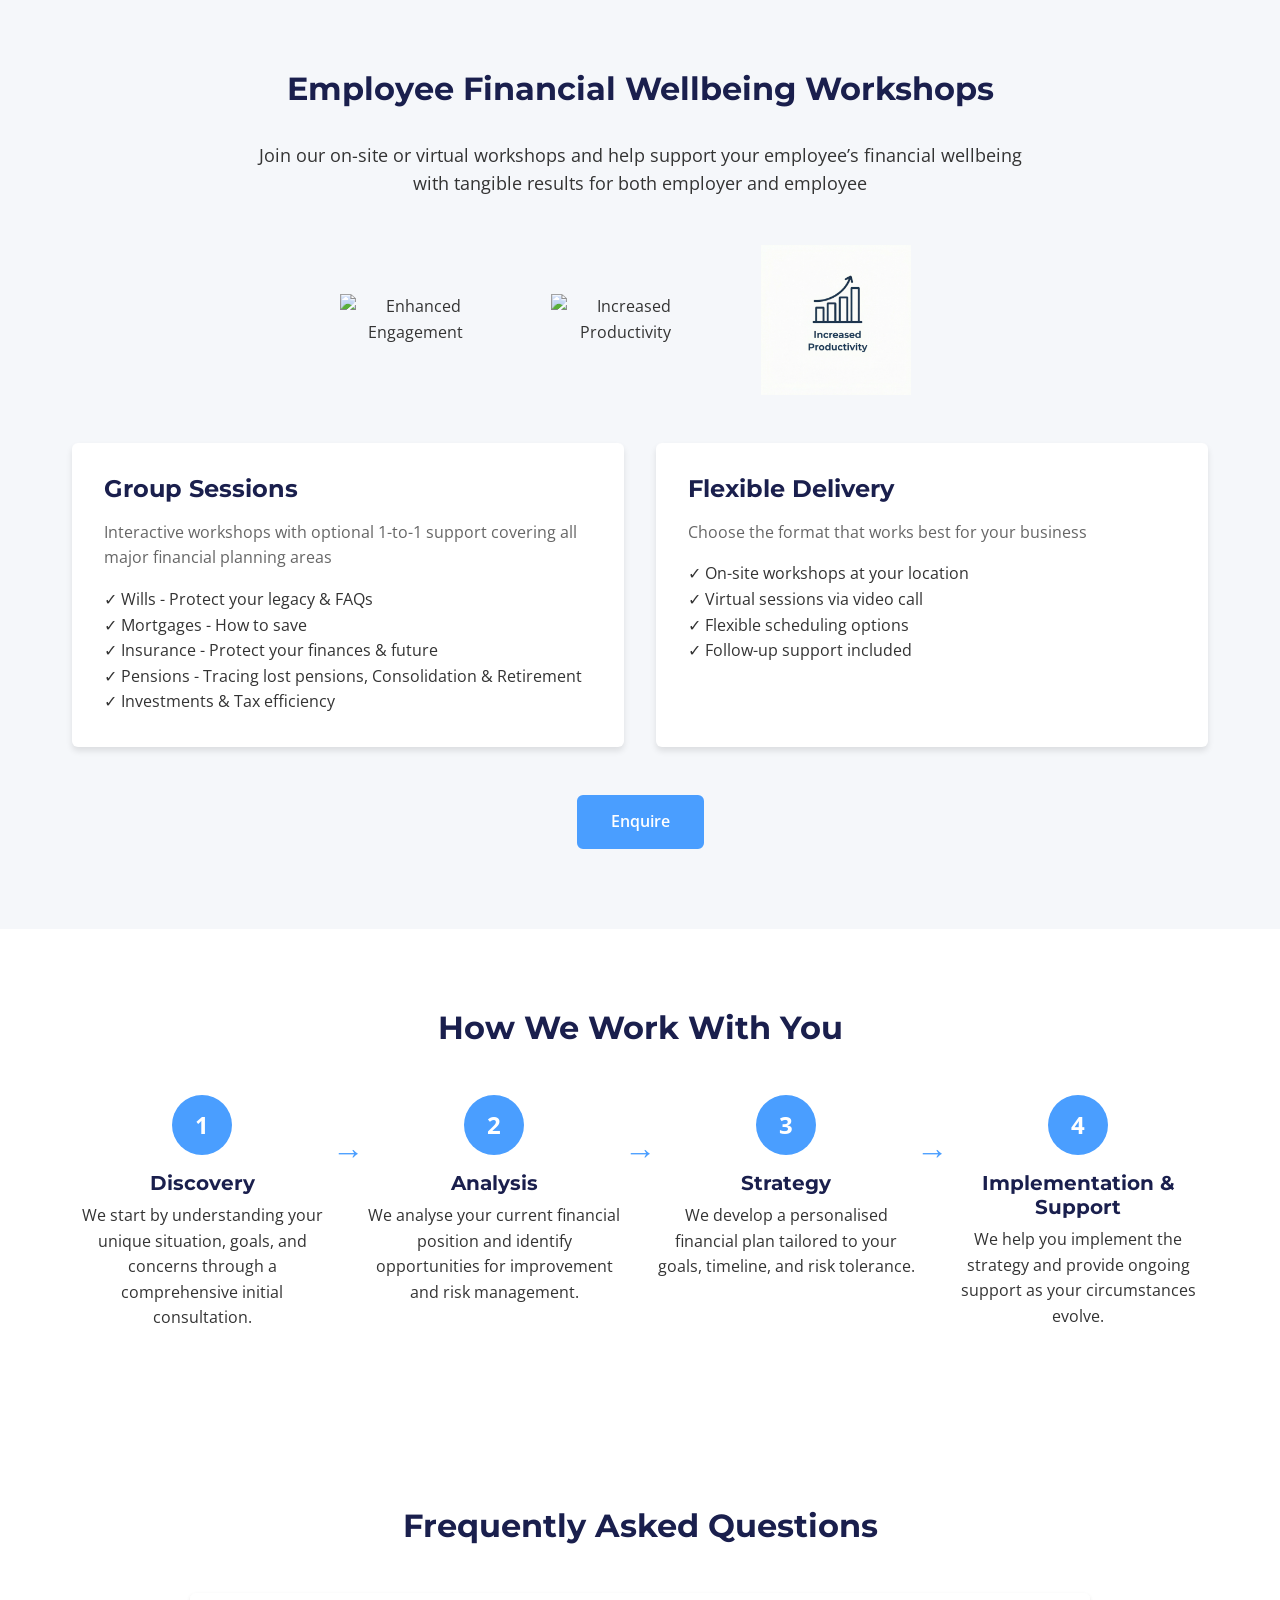
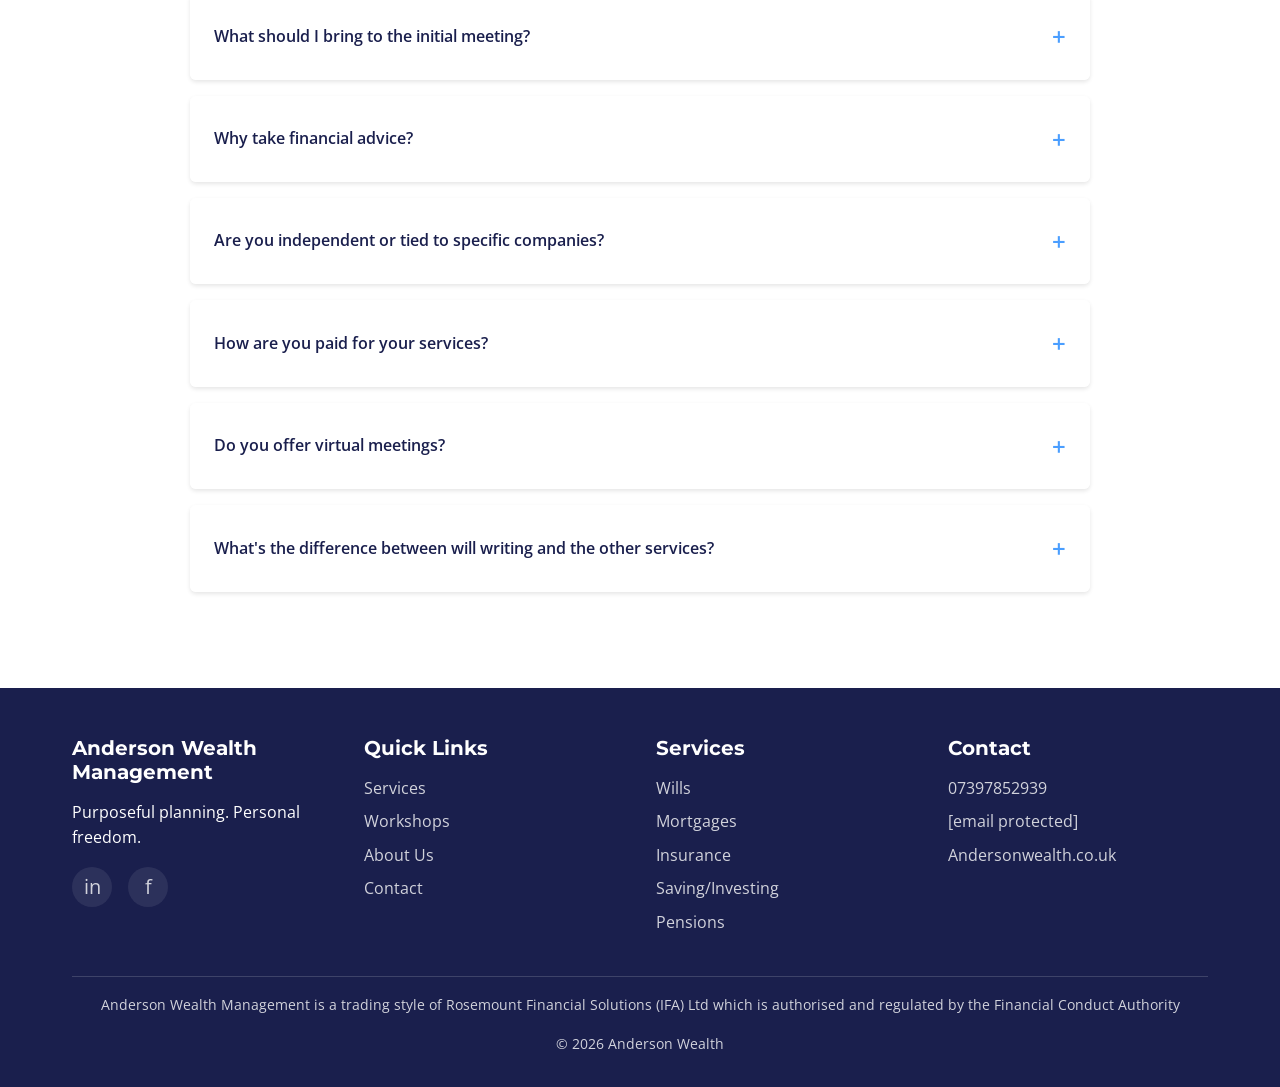
==== commit 6e5792be: "Add files via upload" ====
--- a/index.html
+++ b/index.html
@@ -127,13 +127,13 @@
 
                 <div class="grid grid-3 mb-3" style="align-items: center; text-align: center; max-width: 600px; margin-left: auto; margin-right: auto;">
                 <div>
-                    <img src="images/cog.png" alt="Enhanced Engagement" style="max-width: 150px; height: auto;">
-                </div>
-                <div>
-                    <img src="images/chart.png" alt="Increased Productivity" style="max-width: 150px; height: auto;">
-                </div>
-                <div>
-                    <img src="images/brain.png" alt="Reduced Stress and Absenteeism" style="max-width: 150px; height: auto;">
+                    <img src="images/brain.png" alt="Enhanced Engagement" style="max-width: 150px; height: auto;">
+                </div>
+                <div>
+                    <img src="images/cog.png" alt="Increased Productivity" style="max-width: 150px; height: auto;">
+                </div>
+                <div>
+                    <img src="images/chart.png" alt="Reduced Stress and Absenteeism" style="max-width: 150px; height: auto;">
                 </div>
             </div>
             <div class="grid grid-2">
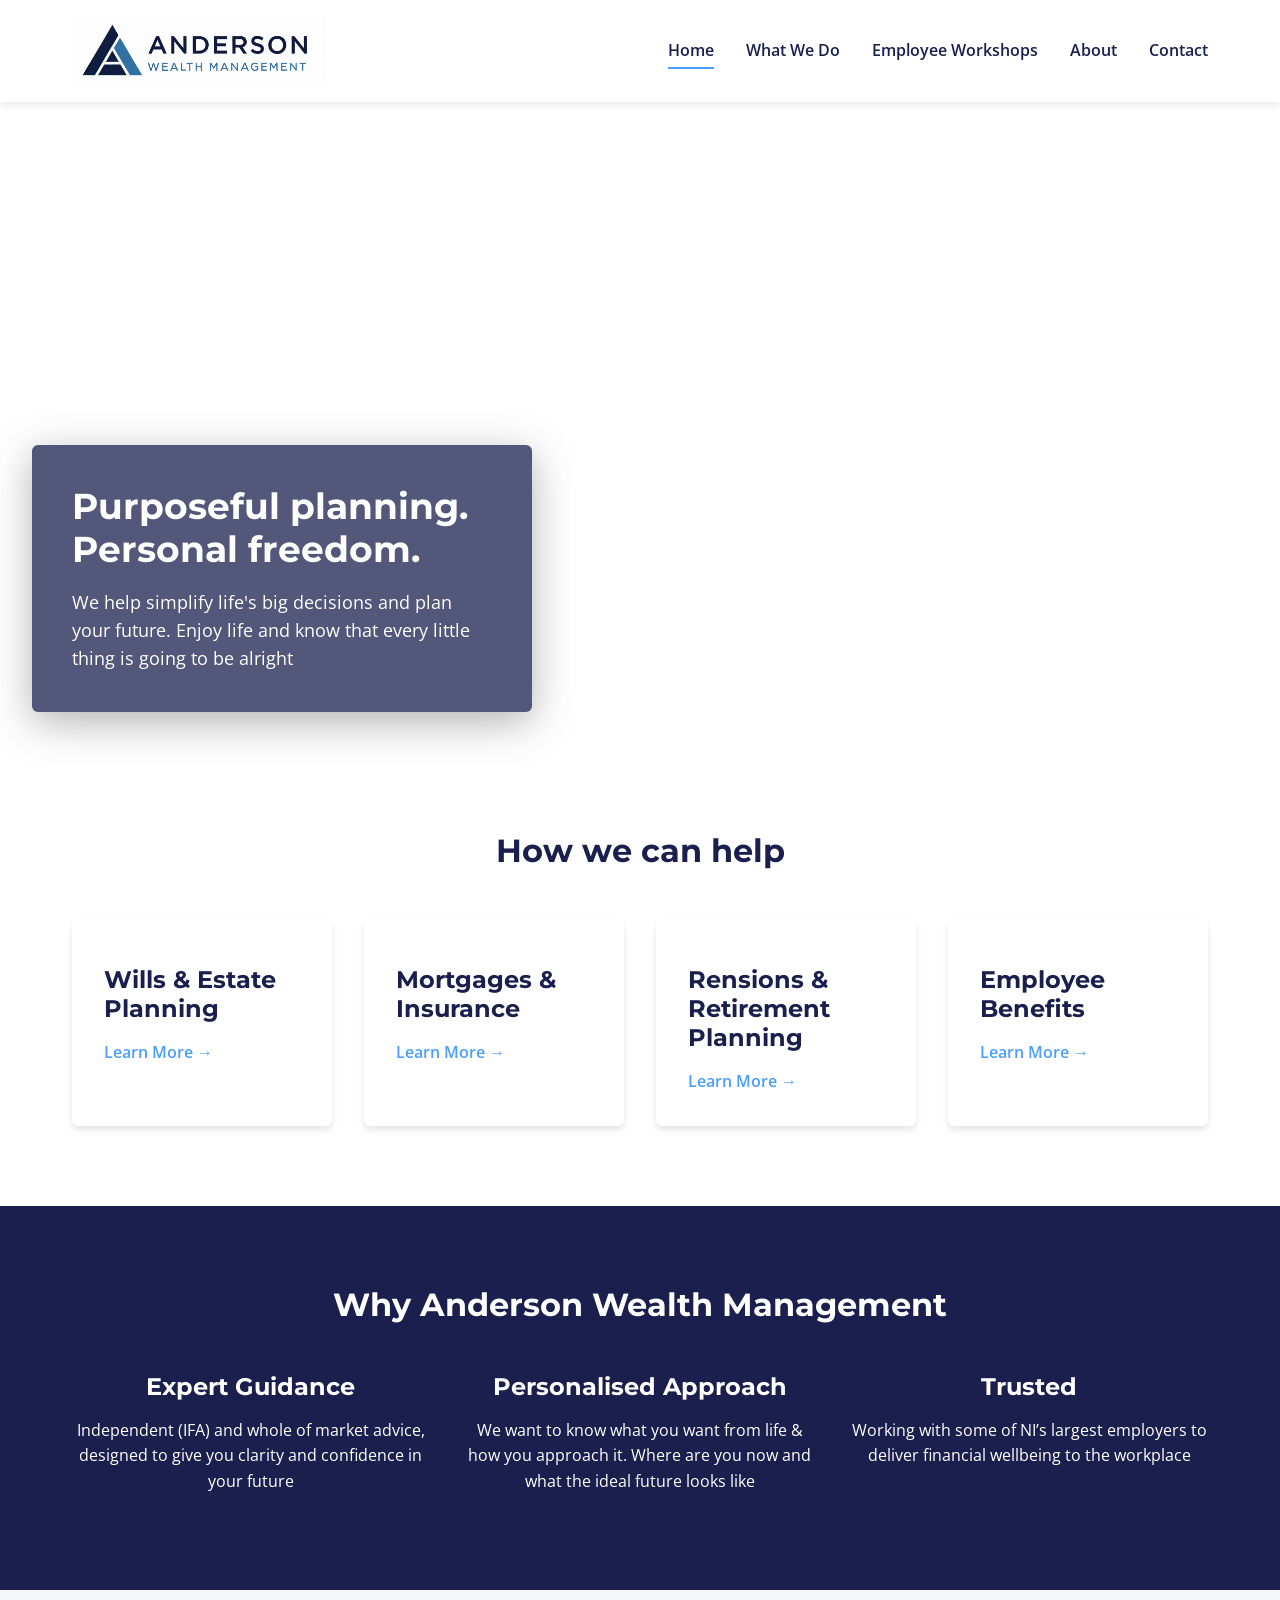
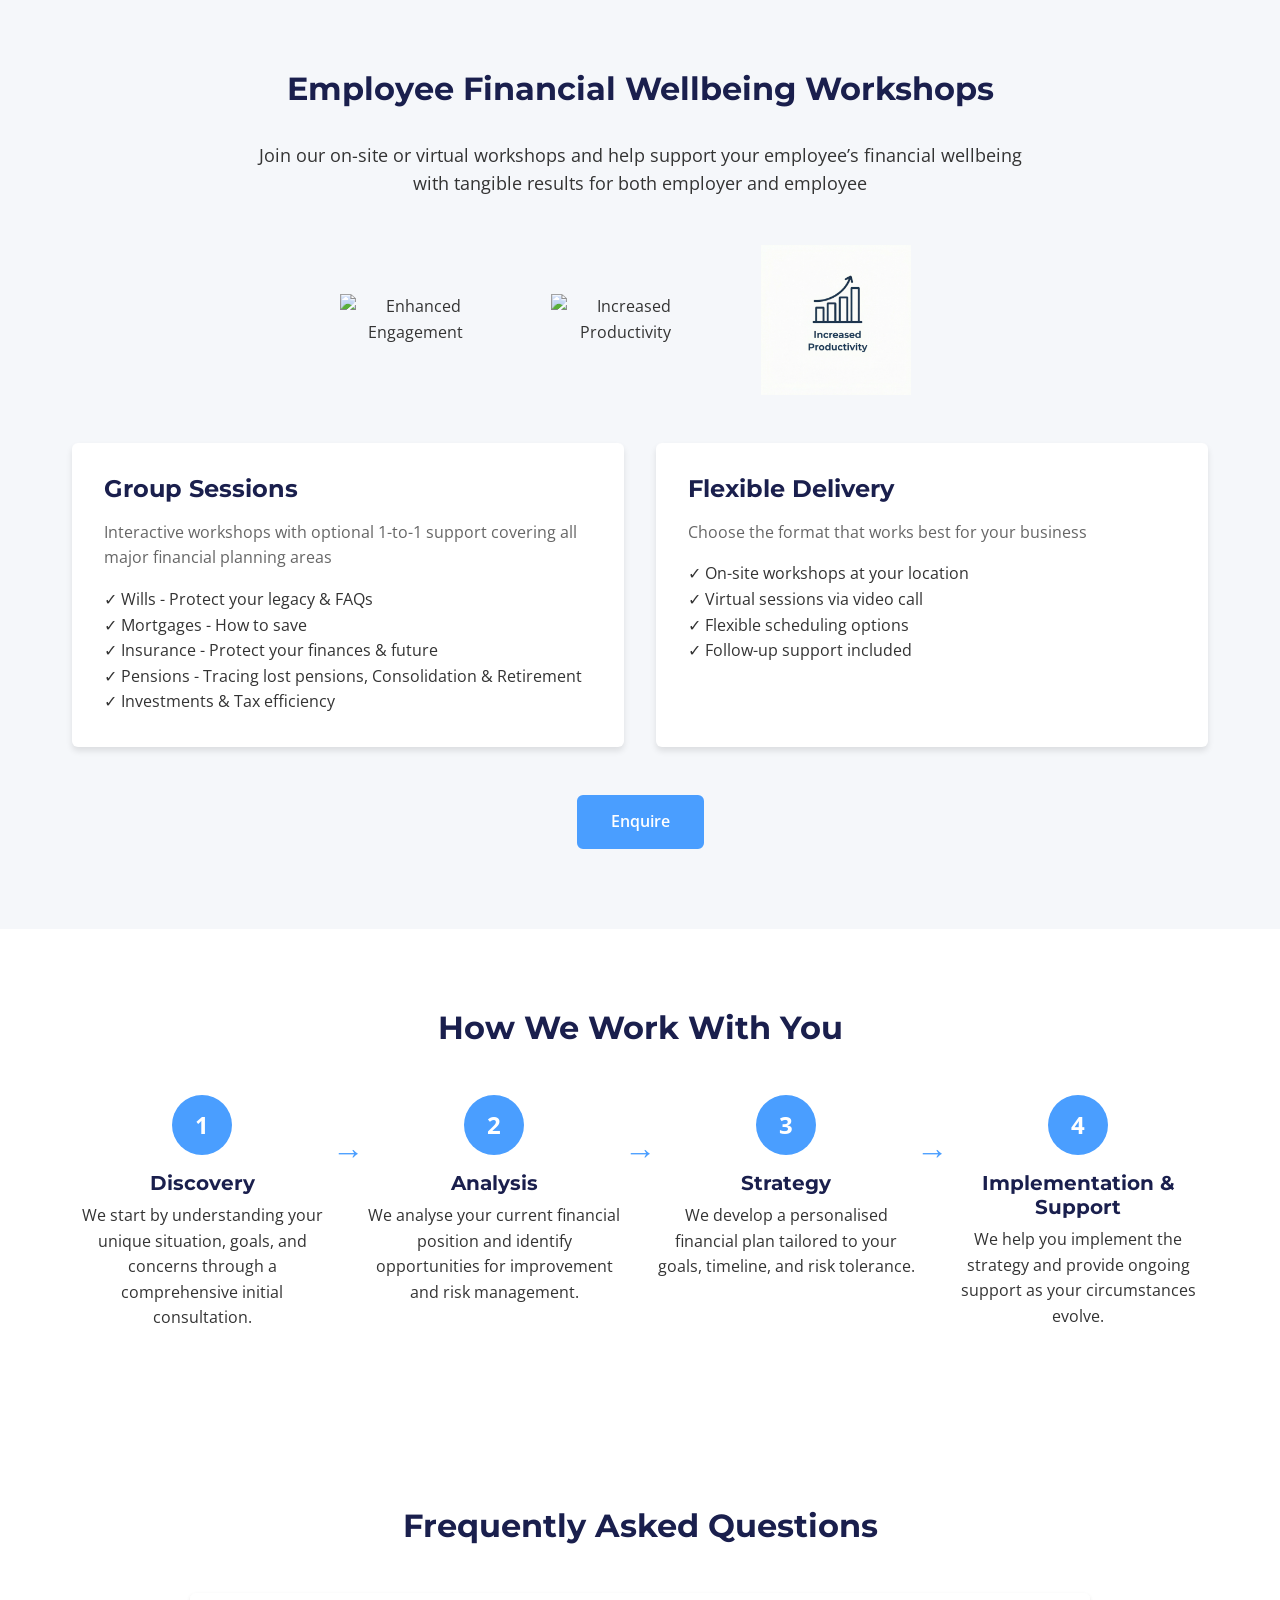
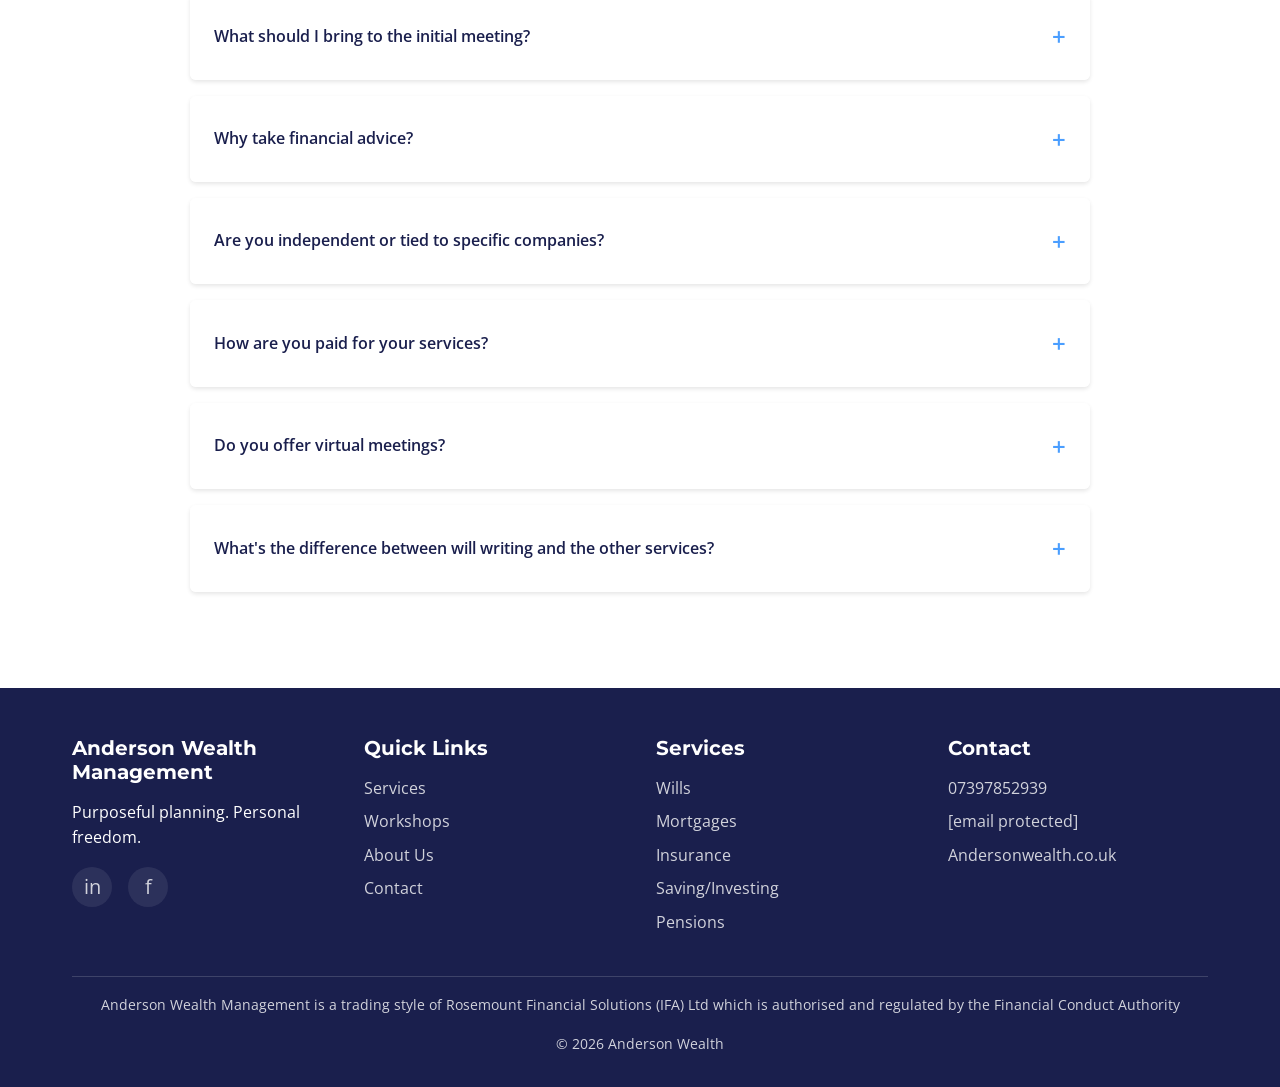
==== commit a68b0de7: "Add files via upload" ====
--- a/index.html
+++ b/index.html
@@ -51,7 +51,7 @@
     <!-- Services Overview -->
     <section class="section">
         <div class="container">
-            <h2 class="text-center mb-3">Comprehensive Financial Planning Services</h2>
+            <h2 class="text-center mb-3">How we can help</h2>
             <div class="grid grid-4">
 
                 
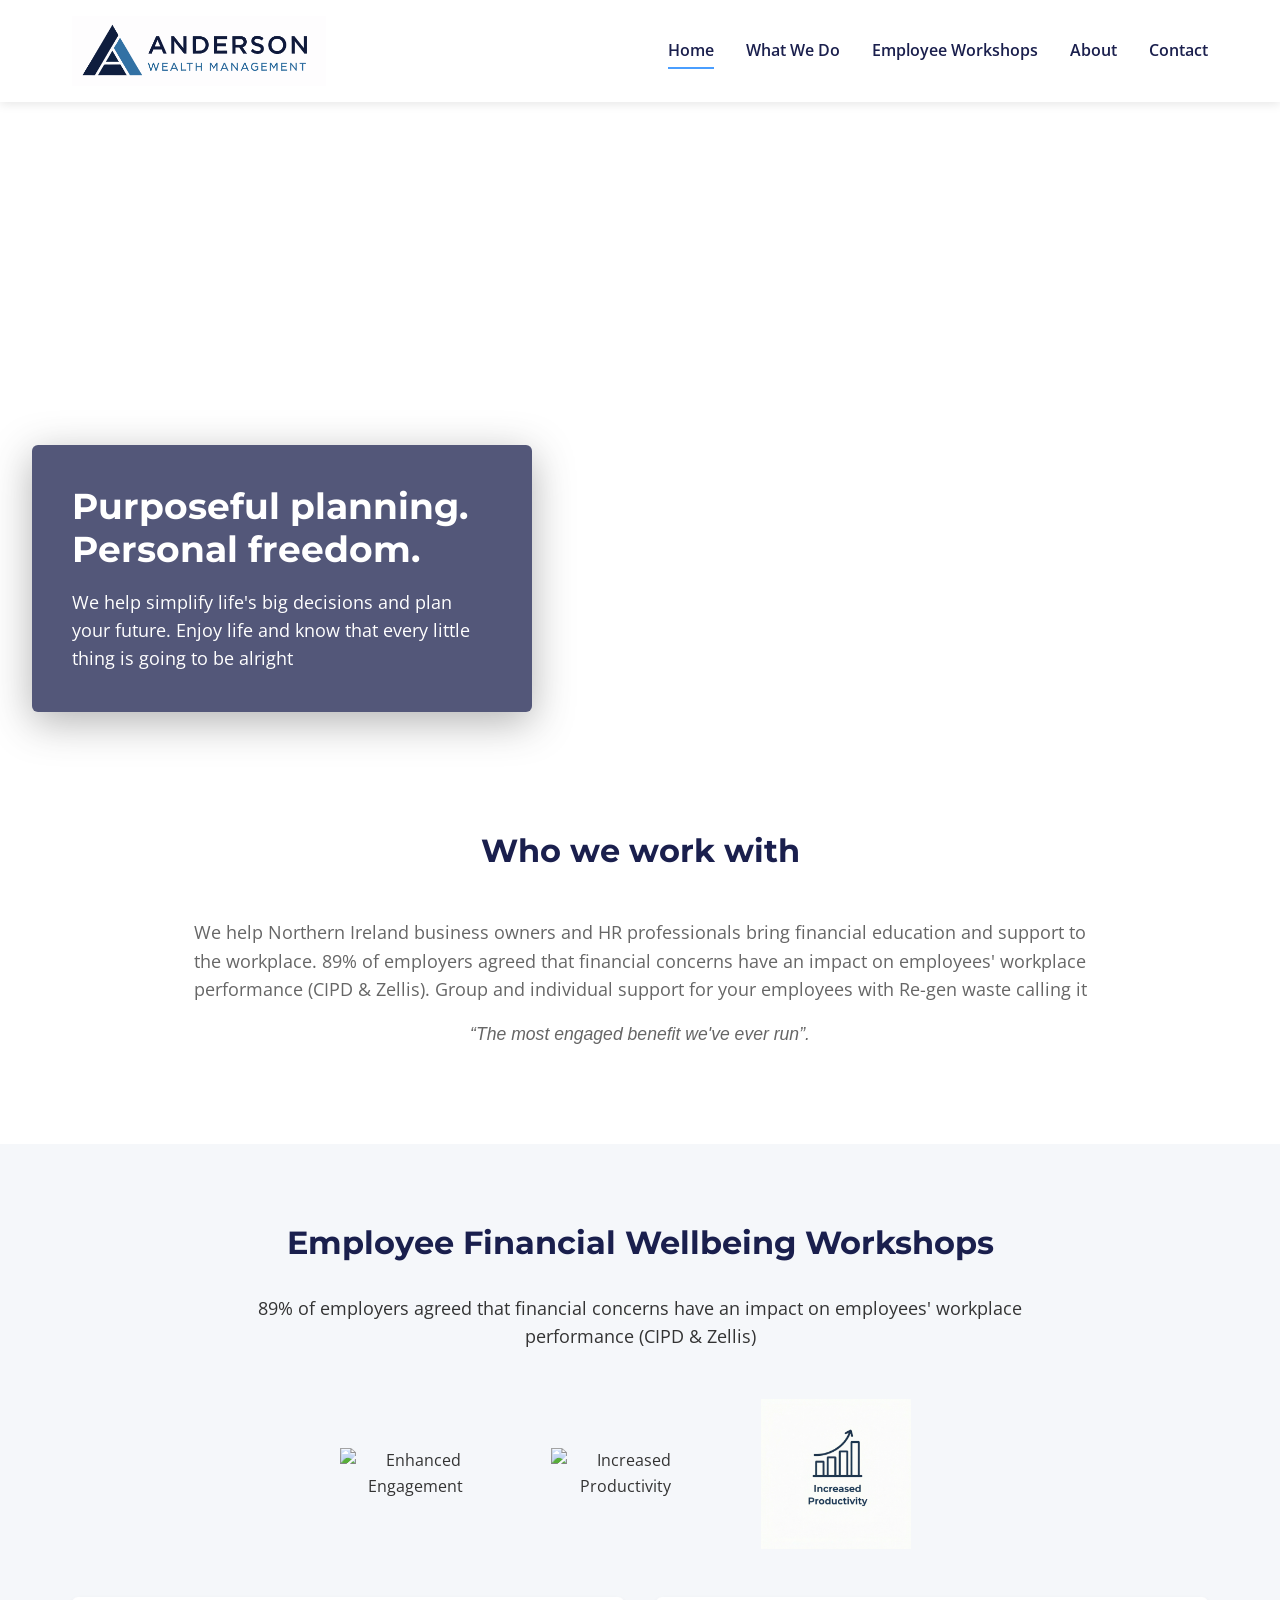
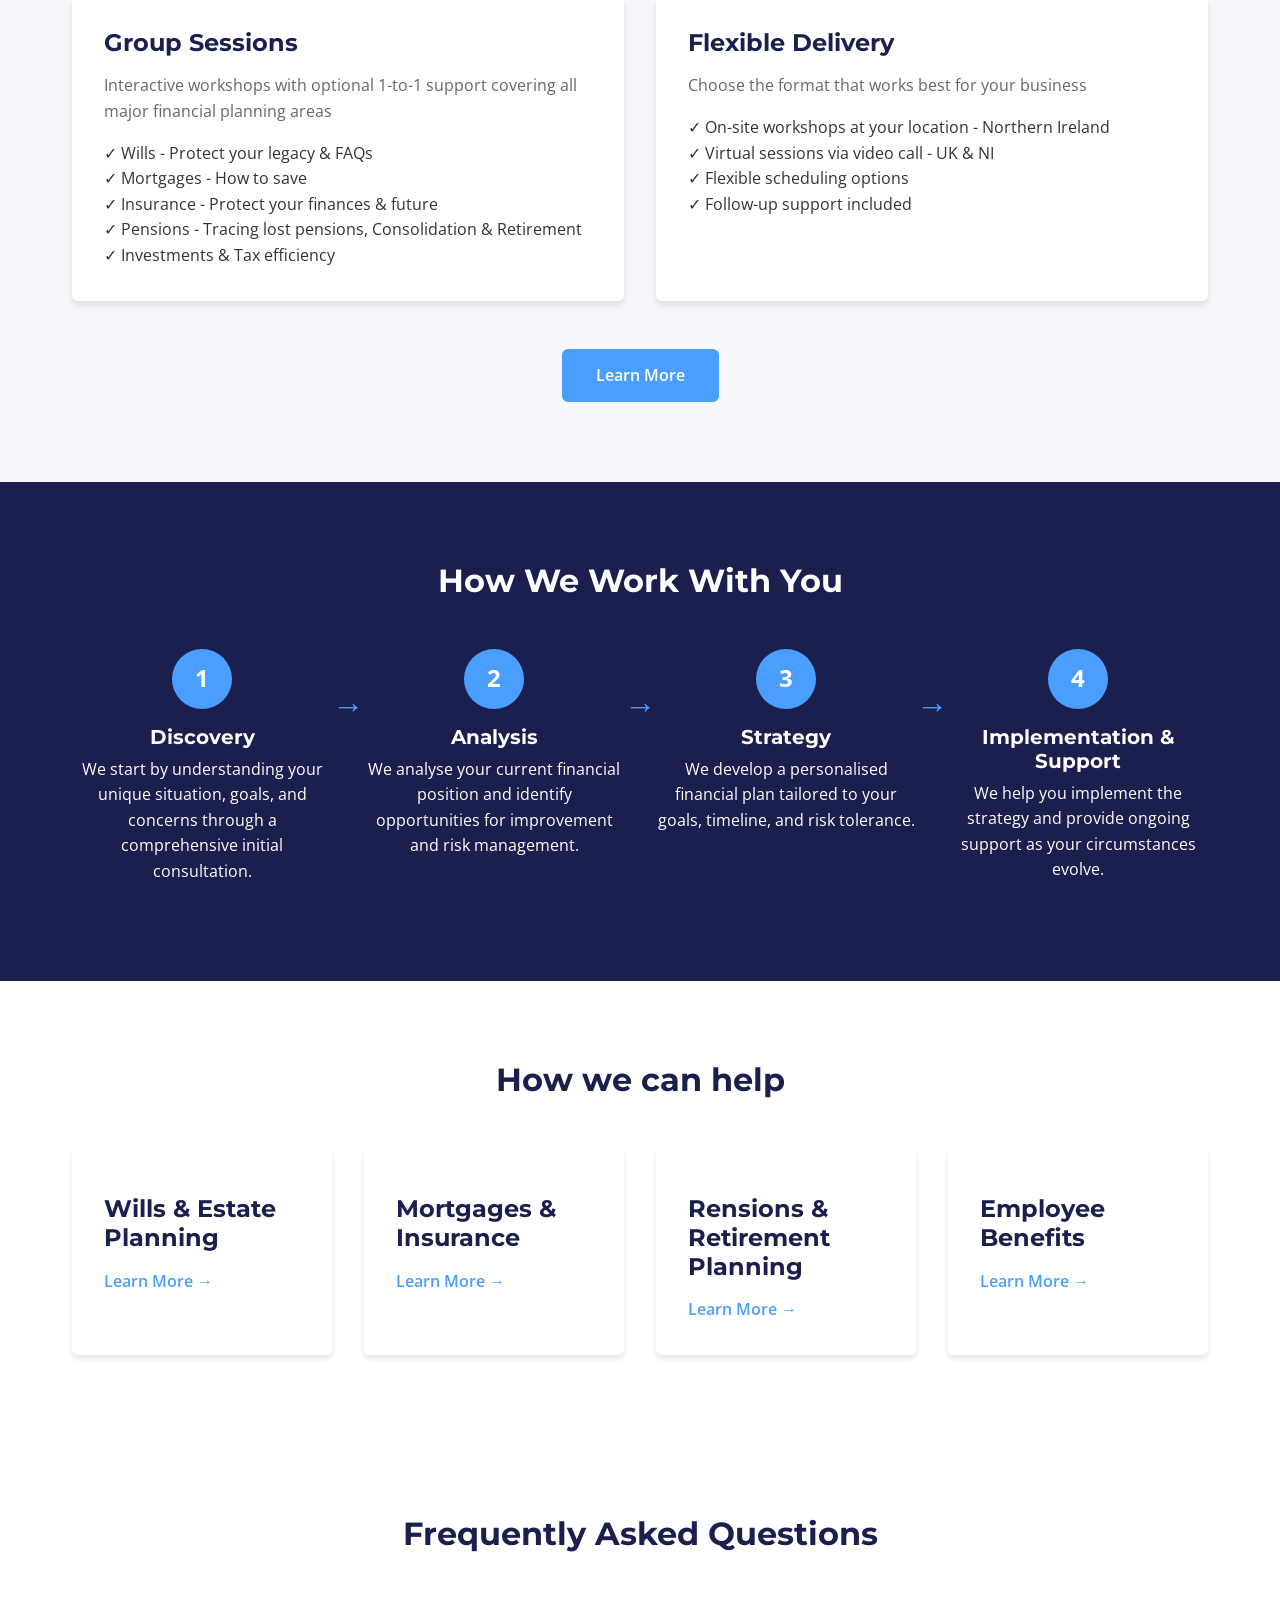
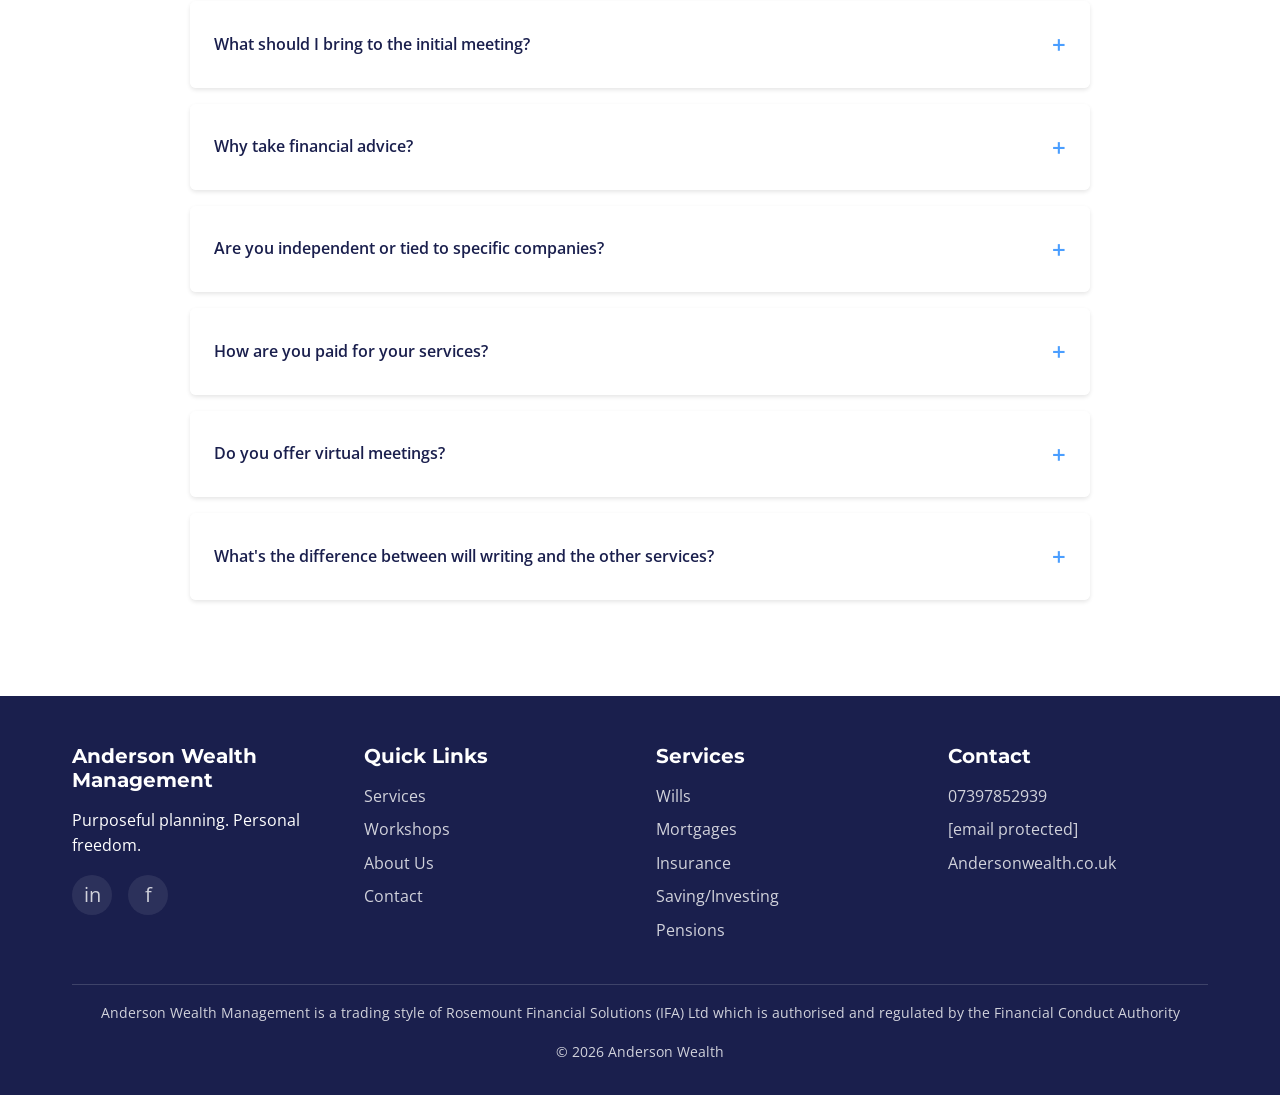
==== commit 18d4bc95: "Add files via upload" ====
--- a/index.html
+++ b/index.html
@@ -45,73 +45,19 @@
 
     <!-- Intro Section -->
 
-
-    
-
-    <!-- Services Overview -->
     <section class="section">
         <div class="container">
-            <h2 class="text-center mb-3">How we can help</h2>
-            <div class="grid grid-4">
-
-                
-                <div class="card">
-                    <div class="card-icon"></div>
-                    <h3>Wills & Estate Planning</h3>
-                    
-                    <a href="services.html#wills" class="card-link">Learn More →</a>
-                </div>
-
-                <div class="card">
-                    <div class="card-icon"></div>
-                    <h3>Mortgages & Insurance</h3>
-                    
-                    <a href="services.html#mortgages" class="card-link">Learn More →</a>
-                </div>
-                
-                <div class="card">
-                    <div class="card-icon"></div>
-                    <h3>Rensions & Retirement Planning</h3>
-                    
-                    <a href="services.html#pensions" class="card-link">Learn More →</a>
-                </div>
-                
-                <!-- <div class="card">
-                    <div class="card-icon">💰</div>
-                    <h3>Saving & Investing</h3>
-                    
-                    <a href="services.html#investing" class="card-link">Learn More →</a>
-                </div>-->
-                
-
-                                <div class="card">
-                    <div class="card-icon"></div>
-                    <h3>Employee Benefits</h3>
-                    
-                    <a href="services.html#investing" class="card-link">Learn More →</a>
-                </div>
-            </div>
-        </div>
-    </section>
-
-    <!-- Why Choose CNA -->
-    <section class="section section-navy">
-        <div class="container">
-            <h2 class="text-center mb-3">Why Anderson Wealth Management</h2>
-            <div class="grid grid-3">
-                <div style="text-align: center;">
-                    <h3>Expert Guidance</h3>
-                    <p>Independent (IFA) and whole of market advice, designed to give you clarity and confidence in your future</p>
-                </div>
-                <div style="text-align: center;">
-                    <h3>Personalised Approach</h3>
-                    <p>We want to know what you want from life & how you approach it. Where are you now and what the ideal
-future looks like</p>
-                </div>
-                <div style="text-align: center;">
-                    <h3>Trusted</h3>
-                    <p>Working with some of NI’s largest employers to deliver financial wellbeing to the workplace</p>
-                </div>
+            <div style="max-width: 900px; margin: 0 auto;">
+                <h2 class="text-center mb-3">Who we work with </h2>
+                <p style="font-size: 1.1rem; text-align: center; color: var(--medium-grey);">
+                    We help Northern Ireland business owners and HR professionals bring financial education and support to the workplace. 
+89% of employers agreed that financial concerns have an impact on employees' workplace performance (CIPD & Zellis). 
+Group and individual support for your employees with Re-gen waste calling it 
+                
+                
+                <p style="font-size: 1.1rem; text-align: center; color: var(--medium-grey);">
+                    <i>“The most engaged benefit we've ever run”.</i></p>
+                </p>
             </div>
         </div>
     </section>
@@ -121,8 +67,7 @@
         <div class="container">
             <h2 class="text-center mb-2">Employee Financial Wellbeing Workshops</h2>
             <p class="text-center mb-3" style="font-size: 1.1rem; max-width: 800px; margin-left: auto; margin-right: auto;">
-                Join our on-site or virtual workshops and help support your employee’s financial wellbeing with tangible
-                results for both employer and employee
+                89% of employers agreed that financial concerns have an impact on employees' workplace performance (CIPD & Zellis)
             </p>
 
                 <div class="grid grid-3 mb-3" style="align-items: center; text-align: center; max-width: 600px; margin-left: auto; margin-right: auto;">
@@ -152,21 +97,47 @@
                     <h3>Flexible Delivery</h3>
                     <p>Choose the format that works best for your business</p>
                     <ul style="list-style: none; padding: 0;">
-                        <li>✓ On-site workshops at your location</li>
-                        <li>✓ Virtual sessions via video call</li>
+                        <li>✓ On-site workshops at your location - Northern Ireland </li>
+                        <li>✓ Virtual sessions via video call - UK & NI</li>
                         <li>✓ Flexible scheduling options</li>
                         <li>✓ Follow-up support included</li>
                     </ul>
                 </div>
             </div>
             <div class="text-center mt-3">
-                <a href="workshops.html" class="btn btn-primary">Enquire</a>
-            </div>
-        </div>
-    </section>
-
-
-    <section class="section">
+                <a href="workshops.html" class="btn btn-primary">Learn More</a>
+            </div>
+        </div>
+    </section>
+    
+    
+    
+    <!-- Why Choose CNA -->
+    <!--<section class="section section-navy">
+        <div class="container">
+            <h2 class="text-center mb-3">Why Anderson Wealth Management</h2>
+            <div class="grid grid-3">
+                <div style="text-align: center;">
+                    <h3>Expert Guidance</h3>
+                    <p>Independent (IFA) and whole of market advice, designed to give you clarity and confidence in your future</p>
+                </div>
+                <div style="text-align: center;">
+                    <h3>Personalised Approach</h3>
+                    <p>We want to know what you want from life & how you approach it. Where are you now and what the ideal
+future looks like</p>
+                </div>
+                <div style="text-align: center;">
+                    <h3>Trusted</h3>
+                    <p>Working with some of Northern Ireland's largest employers to deliver financial wellbeing to the workplace</p>
+                </div>
+            </div>
+        </div>
+    </section>-->
+
+    
+
+
+    <section class="section section-navy">
         <div class="container">
             <h2 class="text-center mb-3">How We Work With You</h2>
             
@@ -223,6 +194,51 @@
         </div>
     </section> 
     -->
+    <!-- Services Overview -->
+    <section class="section">
+        <div class="container">
+            <h2 class="text-center mb-3">How we can help</h2>
+            <div class="grid grid-4">
+
+                
+                <div class="card">
+                    <div class="card-icon"></div>
+                    <h3>Wills & Estate Planning</h3>
+                    
+                    <a href="services.html#wills" class="card-link">Learn More →</a>
+                </div>
+
+                <div class="card">
+                    <div class="card-icon"></div>
+                    <h3>Mortgages & Insurance</h3>
+                    
+                    <a href="services.html#mortgages" class="card-link">Learn More →</a>
+                </div>
+                
+                <div class="card">
+                    <div class="card-icon"></div>
+                    <h3>Rensions & Retirement Planning</h3>
+                    
+                    <a href="services.html#pensions" class="card-link">Learn More →</a>
+                </div>
+                
+                <!-- <div class="card">
+                    <div class="card-icon">💰</div>
+                    <h3>Saving & Investing</h3>
+                    
+                    <a href="services.html#investing" class="card-link">Learn More →</a>
+                </div>-->
+                
+
+                                <div class="card">
+                    <div class="card-icon"></div>
+                    <h3>Employee Benefits</h3>
+                    
+                    <a href="services.html#investing" class="card-link">Learn More →</a>
+                </div>
+            </div>
+        </div>
+    </section>
 
     <!-- FAQ Section -->
     <section class="section">
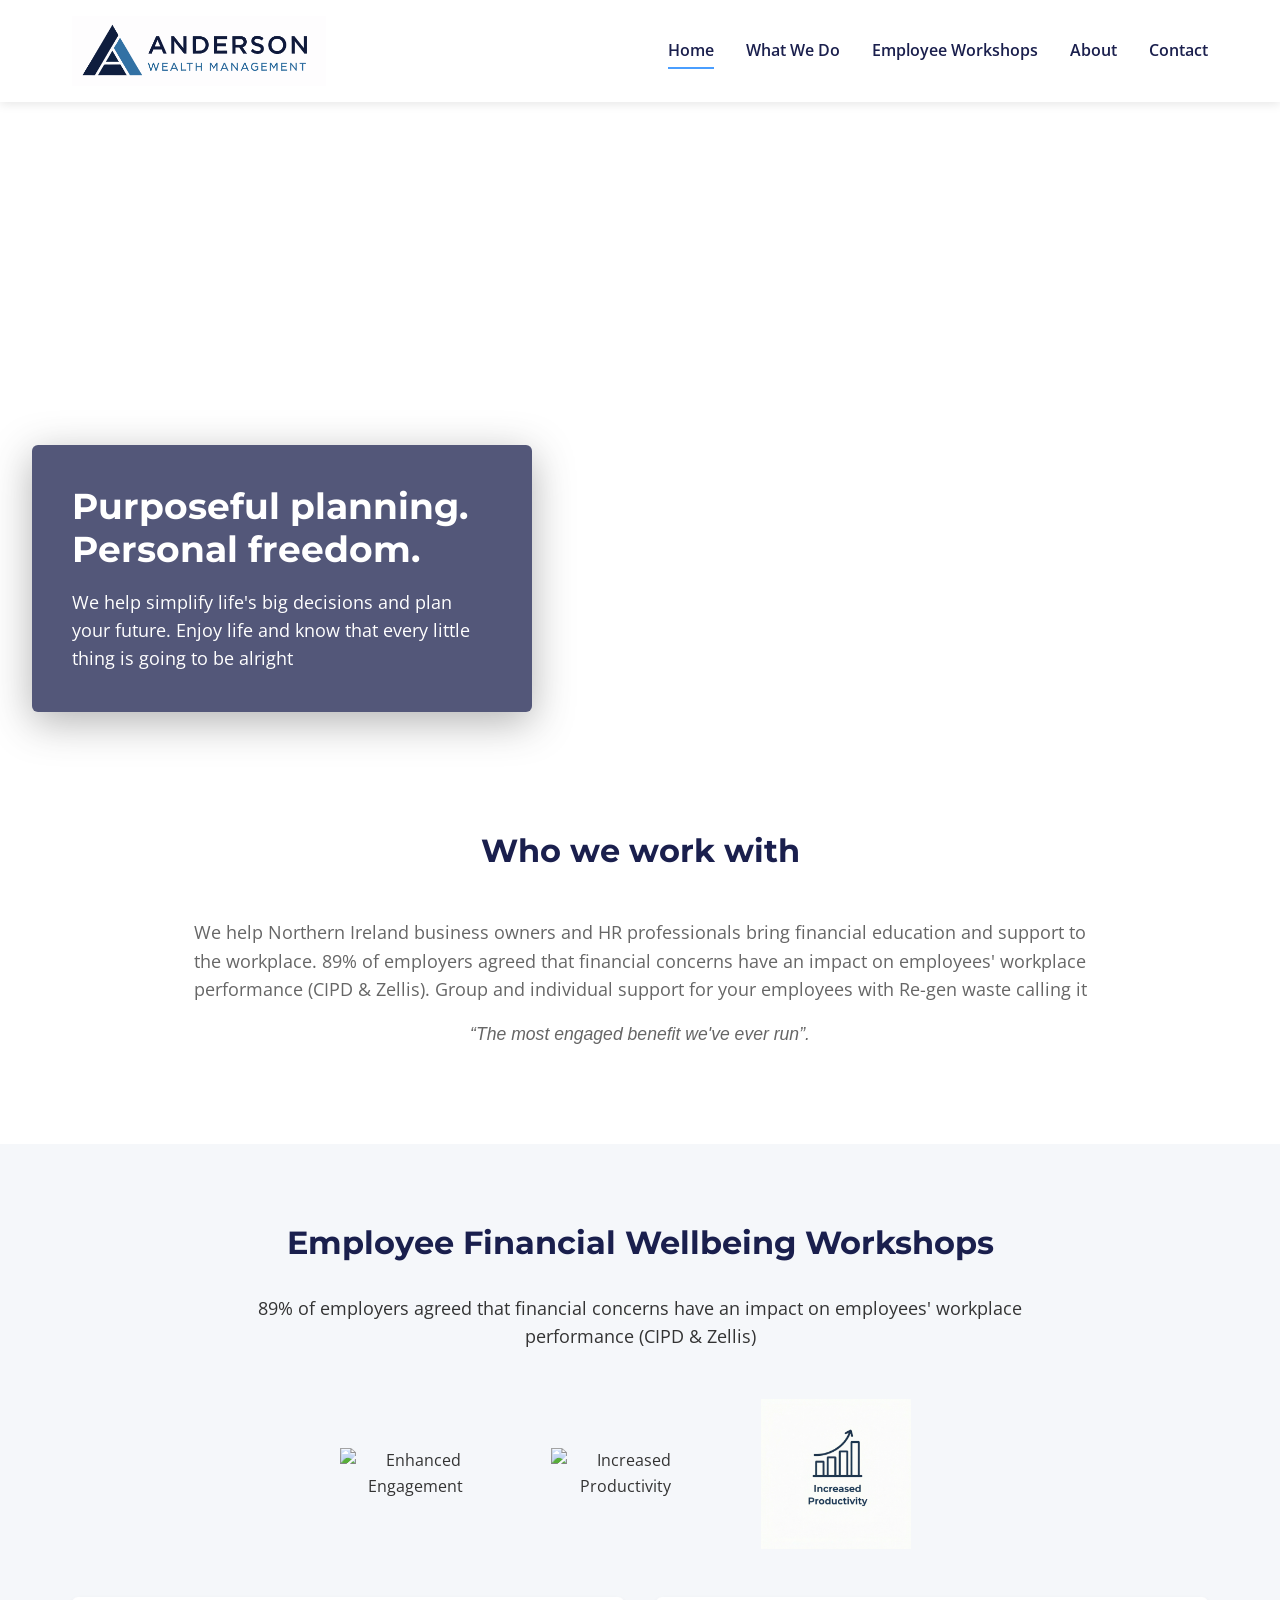
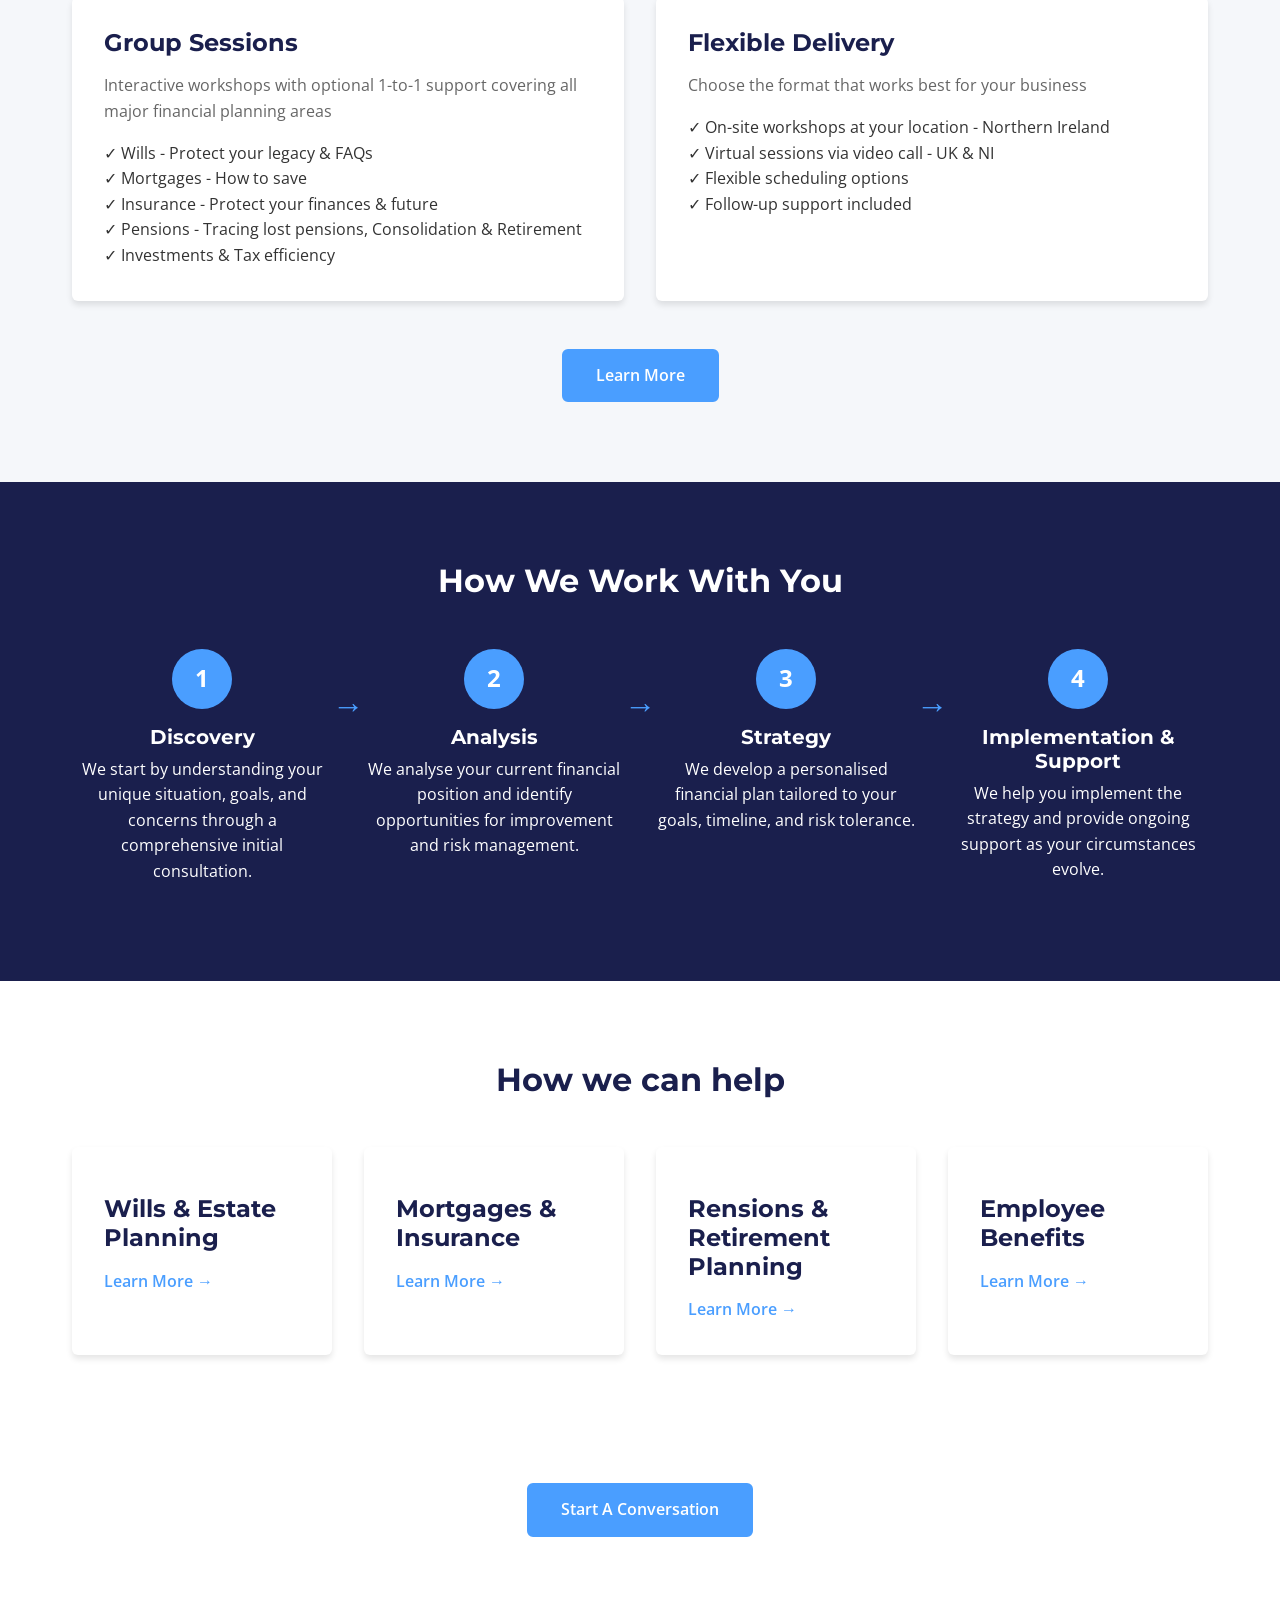
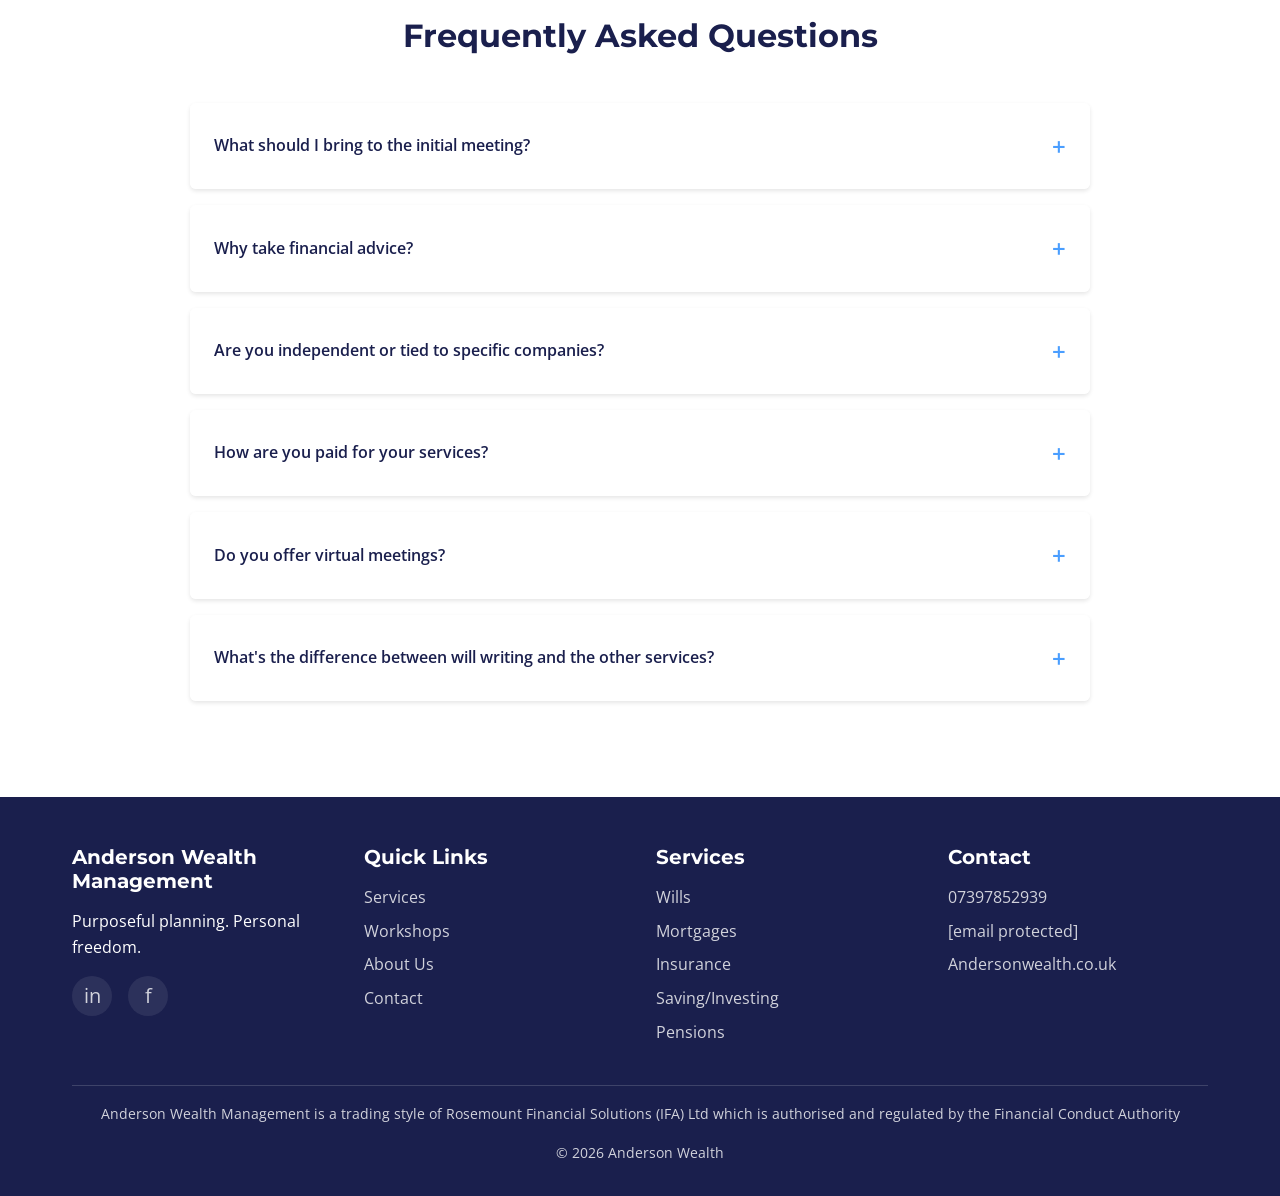
==== commit 3c3c8987: "Add files via upload" ====
--- a/index.html
+++ b/index.html
@@ -239,7 +239,9 @@
             </div>
         </div>
     </section>
-
+    <div class="text-center mt-3">
+    <a href="contact.html" class="btn btn-primary">Start A Conversation</a>
+    </div>
     <!-- FAQ Section -->
     <section class="section">
         <div class="container">
@@ -274,7 +276,7 @@
                         <span class="faq-toggle">+</span>
                     </div>
                     <div class="faq-answer">
-                        <p>Vanguard’s Adviser Alpha study estimates that professional advice can add around 3% a year in net
+                        <p>Vanguard's Adviser Alpha study estimates that professional advice can add around 3% a year in net
 returns, primarily through portfolio rebalancing, tax efficiency and behavioural discipline. The reality is
 that you get peace of mind and confidence with a long term plan and professional guidance.</p>
                     </div>
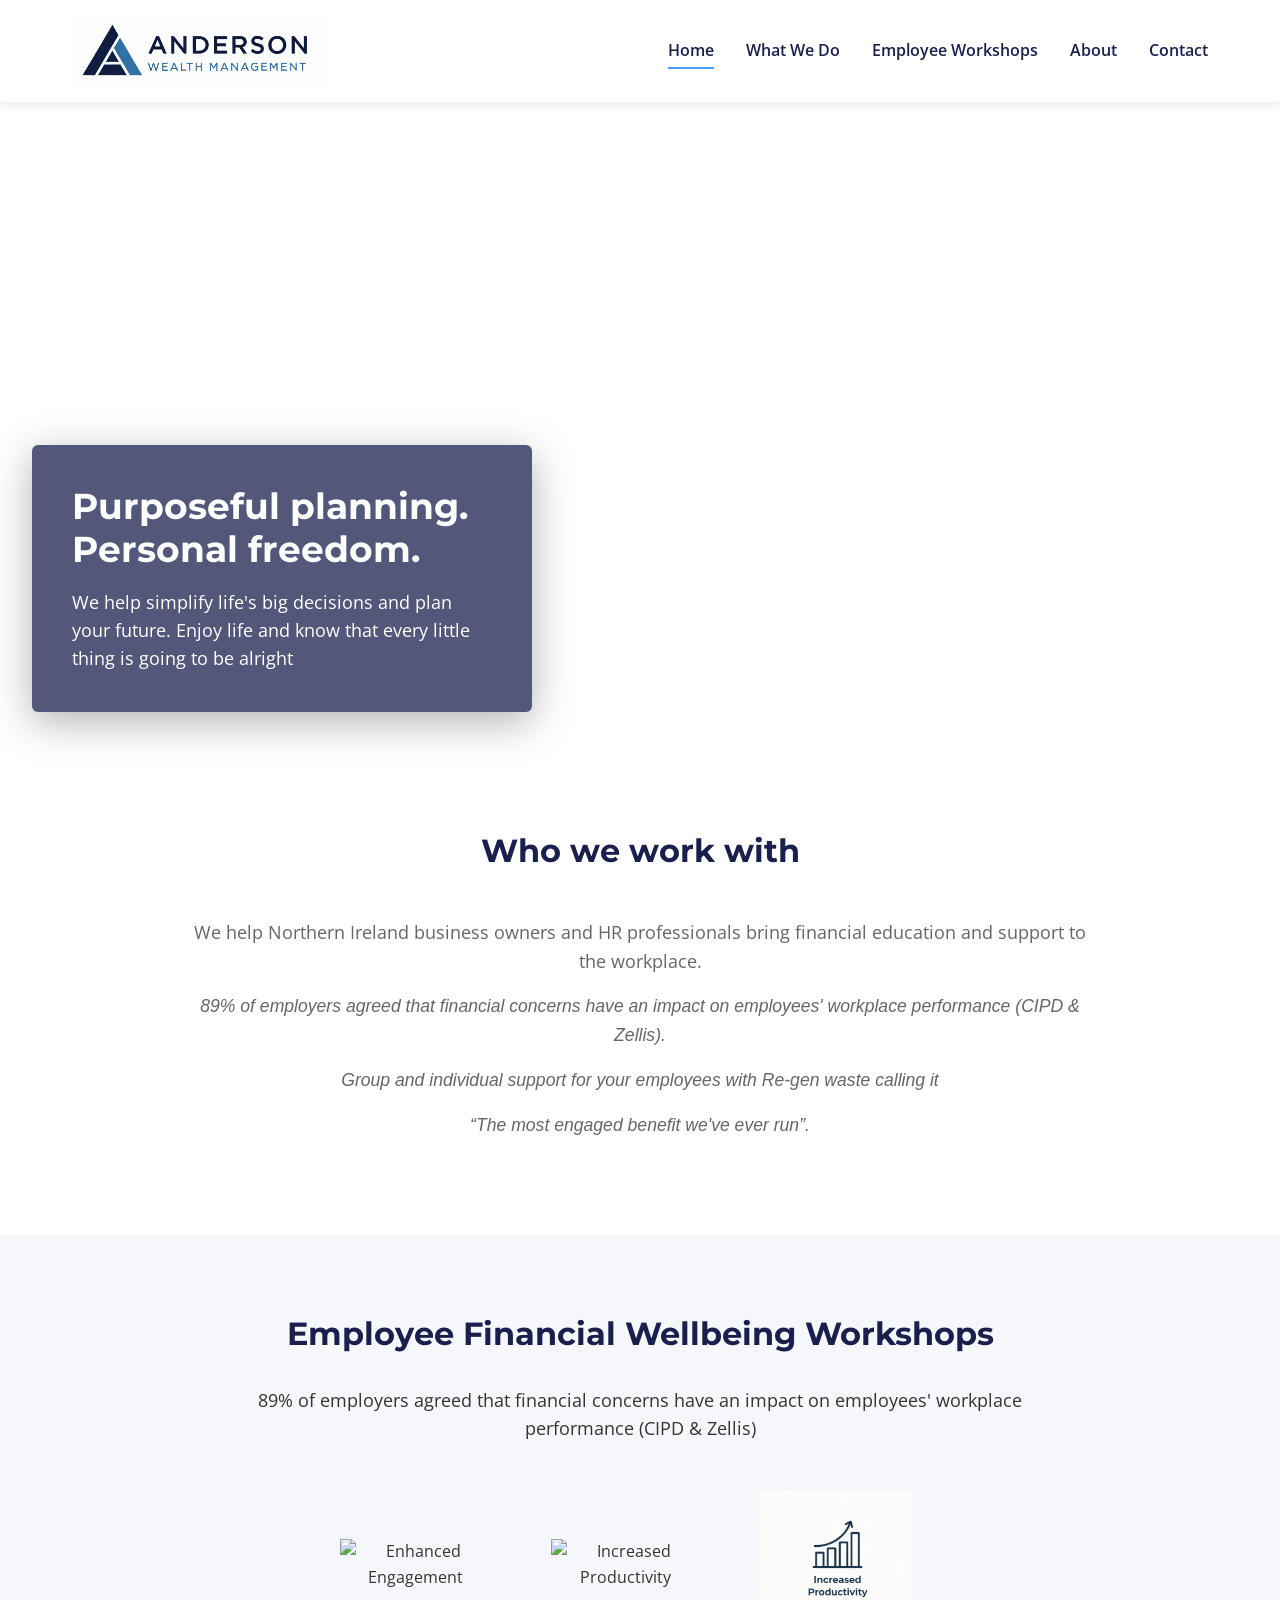
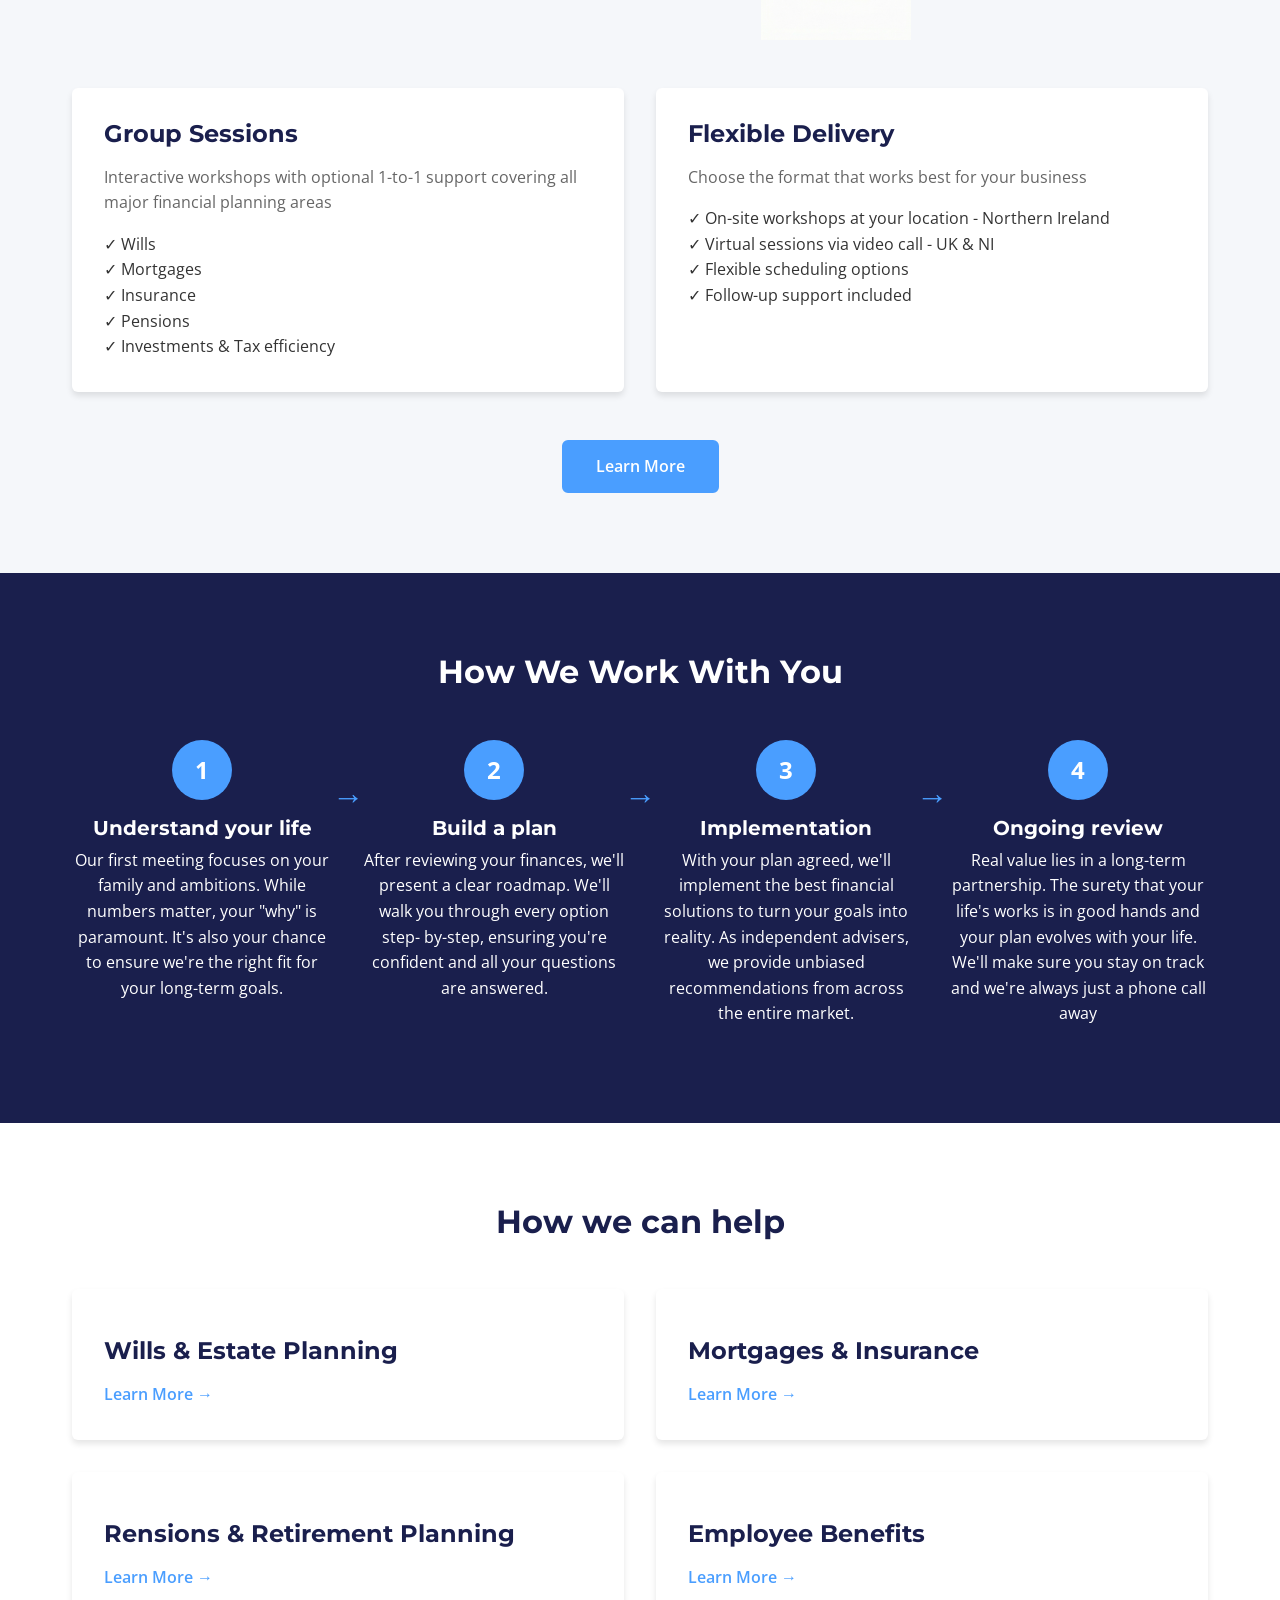
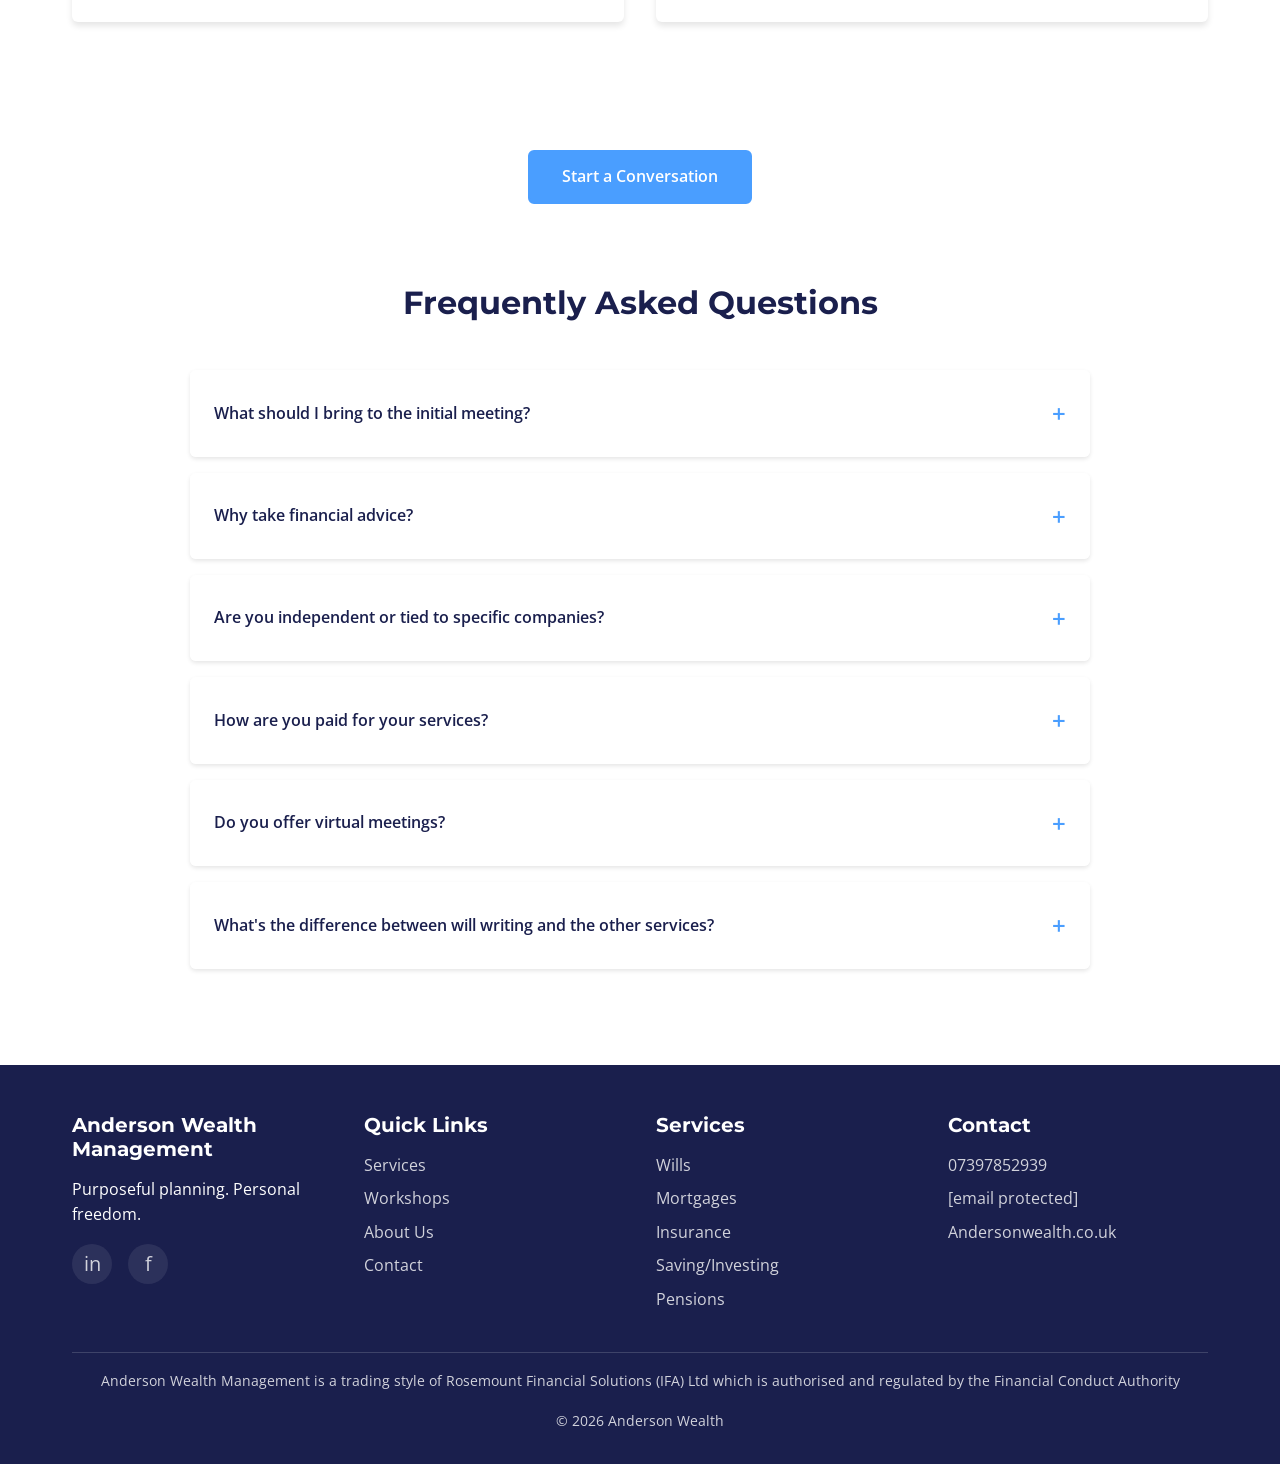
==== commit 54f00754: "Add files via upload" ====
--- a/index.html
+++ b/index.html
@@ -50,9 +50,13 @@
             <div style="max-width: 900px; margin: 0 auto;">
                 <h2 class="text-center mb-3">Who we work with </h2>
                 <p style="font-size: 1.1rem; text-align: center; color: var(--medium-grey);">
-                    We help Northern Ireland business owners and HR professionals bring financial education and support to the workplace. 
-89% of employers agreed that financial concerns have an impact on employees' workplace performance (CIPD & Zellis). 
-Group and individual support for your employees with Re-gen waste calling it 
+                    We help Northern Ireland business owners and HR professionals bring financial education and support to the workplace.
+                    <p style="font-size: 1.1rem; text-align: center; color: var(--medium-grey);">
+                    <i> 
+89% of employers agreed that financial concerns have an impact on employees' workplace performance (CIPD & Zellis). </i>
+<p style="font-size: 1.1rem; text-align: center; color: var(--medium-grey);">
+                    <i>
+Group and individual support for your employees with Re-gen waste calling it </i>
                 
                 
                 <p style="font-size: 1.1rem; text-align: center; color: var(--medium-grey);">
@@ -86,10 +90,10 @@
                     <h3>Group Sessions</h3>
                     <p>Interactive workshops with optional 1-to-1 support covering all major financial planning areas</p>
                     <ul style="list-style: none; padding: 0;">
-                        <li>✓ Wills - Protect your legacy & FAQs</li>
-                        <li>✓ Mortgages - How to save</li>
-                        <li>✓ Insurance - Protect your finances & future</li>
-                        <li>✓ Pensions - Tracing lost pensions, Consolidation & Retirement</li>
+                        <li>✓ Wills </li>
+                        <li>✓ Mortgages</li>
+                        <li>✓ Insurance</li>
+                        <li>✓ Pensions</li>
                         <li>✓ Investments & Tax efficiency</li>
                     </ul>
                 </div>
@@ -144,26 +148,30 @@
             <div class="process-steps">
                 <div class="step">
                     <div class="step-number">1</div>
-                    <h4>Discovery</h4>
-                    <p>We start by understanding your unique situation, goals, and concerns through a comprehensive initial consultation.</p>
+                    <h4>Understand your life</h4>
+                    <p>Our first meeting focuses on your family and ambitions. While numbers matter, your "why" is paramount.
+It's also your chance to ensure we're the right fit for your long-term goals.</p>
                 </div>
                 
                 <div class="step">
                     <div class="step-number">2</div>
-                    <h4>Analysis</h4>
-                    <p>We analyse your current financial position and identify opportunities for improvement and risk management.</p>
+                    <h4>Build a plan</h4>
+                    <p>After reviewing your finances, we'll present a clear roadmap. We'll walk you through every option step-
+by-step, ensuring you're confident and all your questions are answered.</p>
                 </div>
                 
                 <div class="step">
                     <div class="step-number">3</div>
-                    <h4>Strategy</h4>
-                    <p>We develop a personalised financial plan tailored to your goals, timeline, and risk tolerance.</p>
+                    <h4>Implementation</h4>
+                    <p>With your plan agreed, we'll implement the best financial solutions to turn your goals into reality. As
+independent advisers, we provide unbiased recommendations from across the entire market.</p>
                 </div>
                 
                 <div class="step">
                     <div class="step-number">4</div>
-                    <h4>Implementation & Support</h4>
-                    <p>We help you implement the strategy and provide ongoing support as your circumstances evolve.</p>
+                    <h4>Ongoing review</h4>
+                    <p>Real value lies in a long-term partnership. The surety that your life's works is in good hands and your
+plan evolves with your life. We'll make sure you stay on track and we're always just a phone call away</p>
                 </div>
             </div>
         </div>
@@ -198,7 +206,7 @@
     <section class="section">
         <div class="container">
             <h2 class="text-center mb-3">How we can help</h2>
-            <div class="grid grid-4">
+            <div class="grid grid-2">
 
                 
                 <div class="card">
@@ -240,7 +248,7 @@
         </div>
     </section>
     <div class="text-center mt-3">
-    <a href="contact.html" class="btn btn-primary">Start A Conversation</a>
+    <a href="contact.html" class="btn btn-primary">Start a Conversation</a>
     </div>
     <!-- FAQ Section -->
     <section class="section">
--- a/css/styles.css
+++ b/css/styles.css
@@ -196,6 +196,7 @@
 
 .section {
     padding: 5rem 0;
+    scroll-margin-top: 100px;
 }
 
 .section-navy {
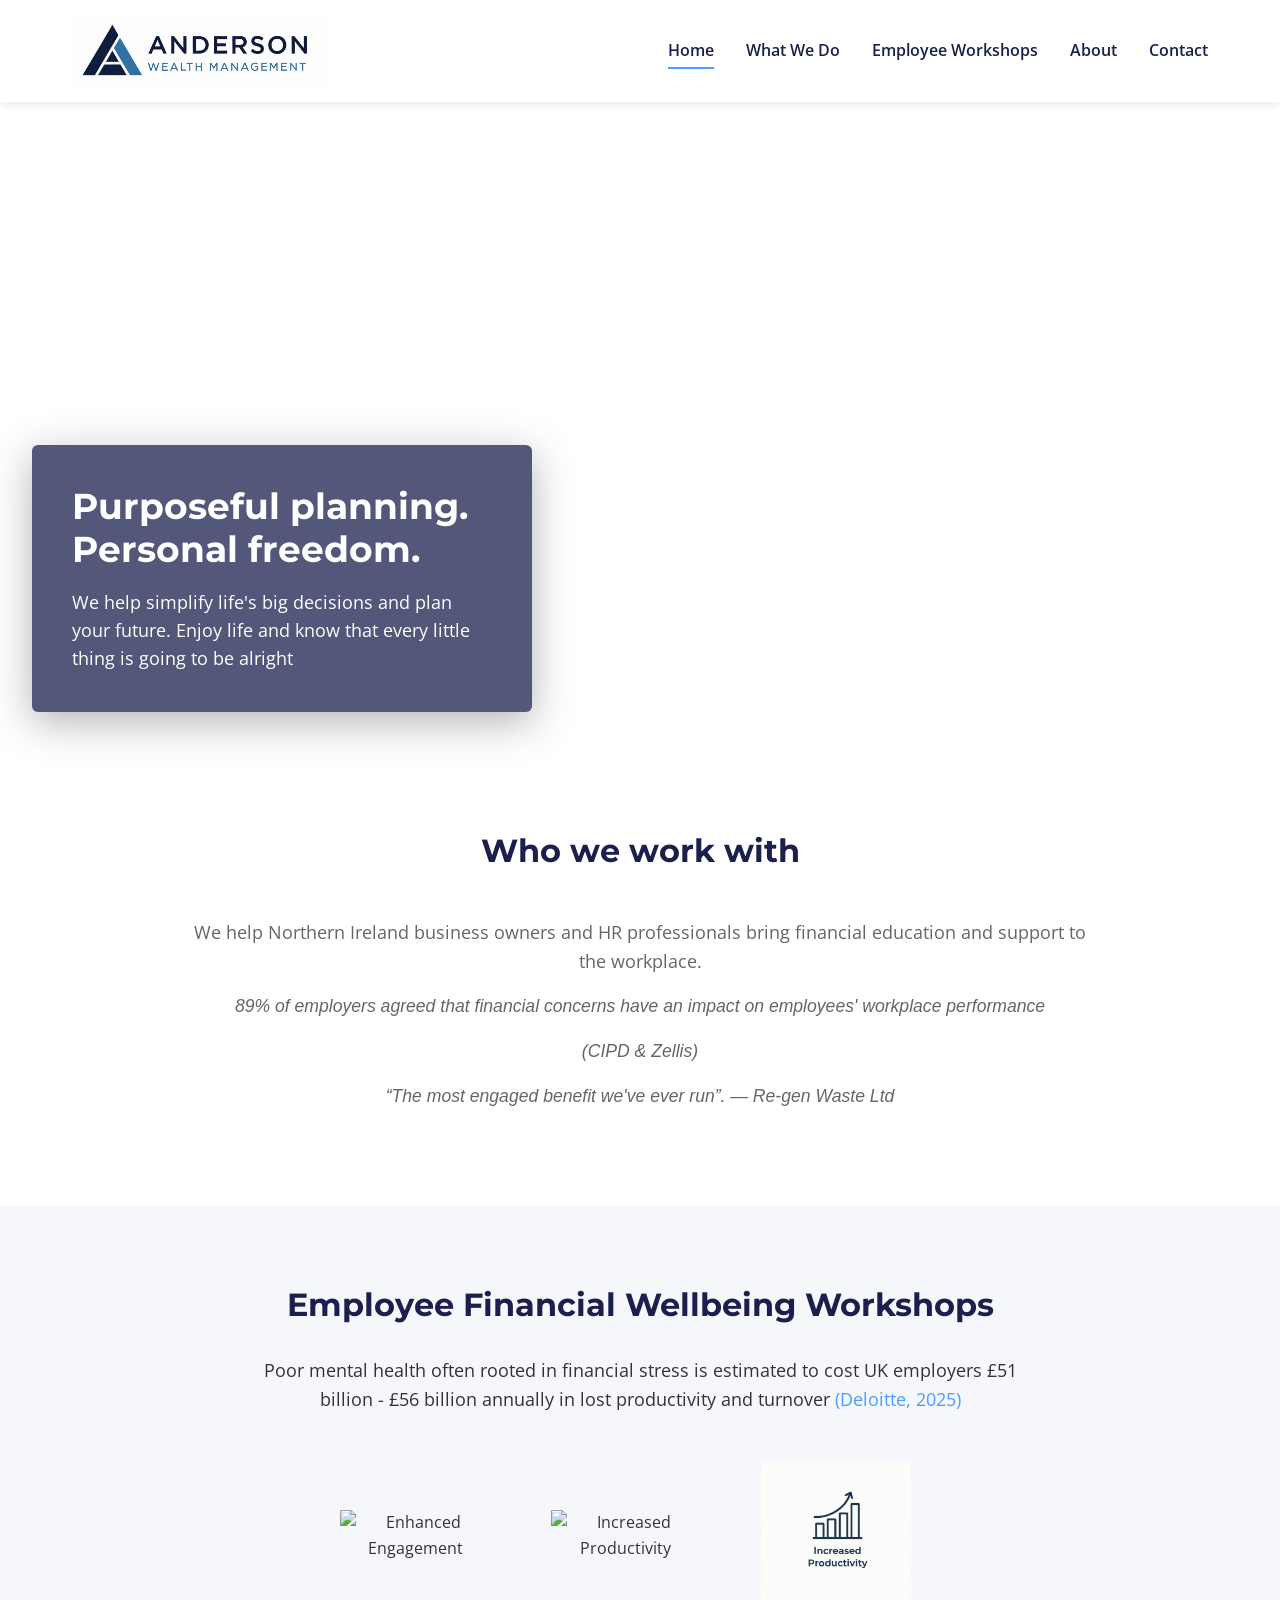
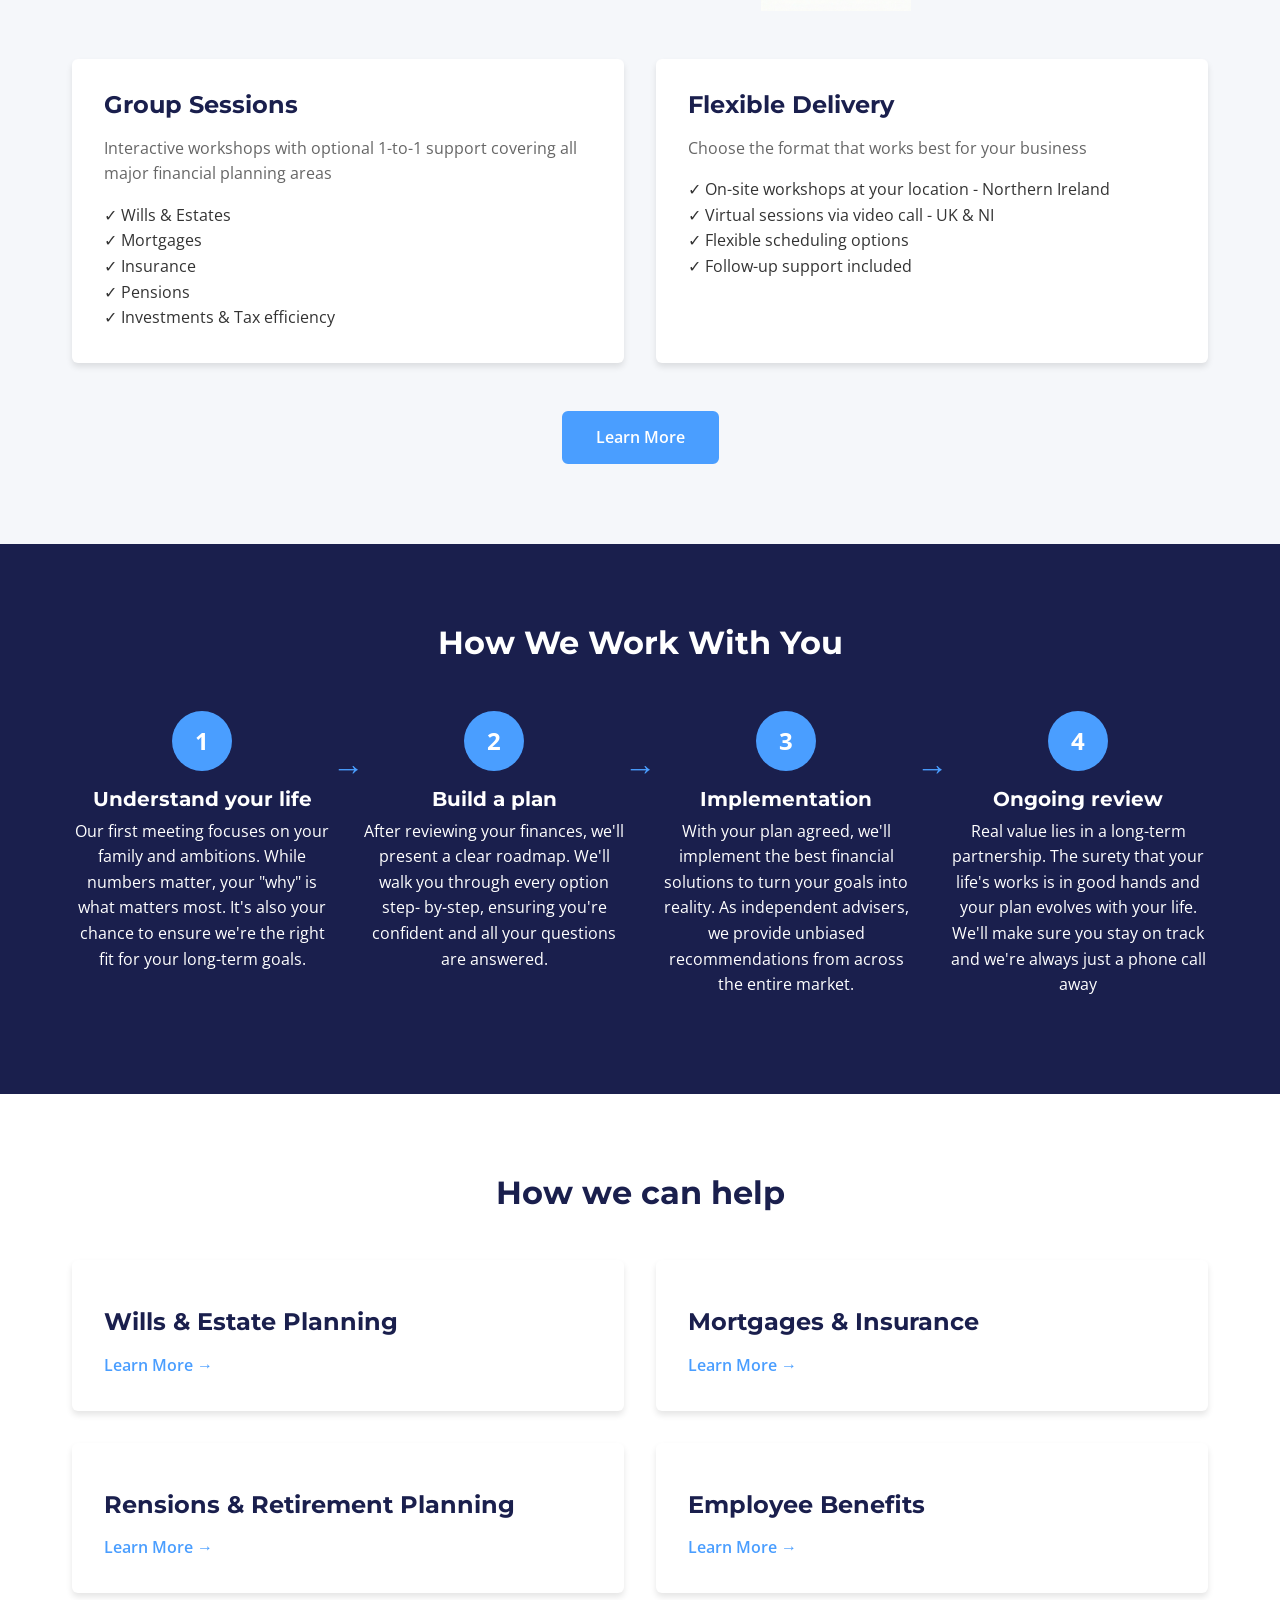
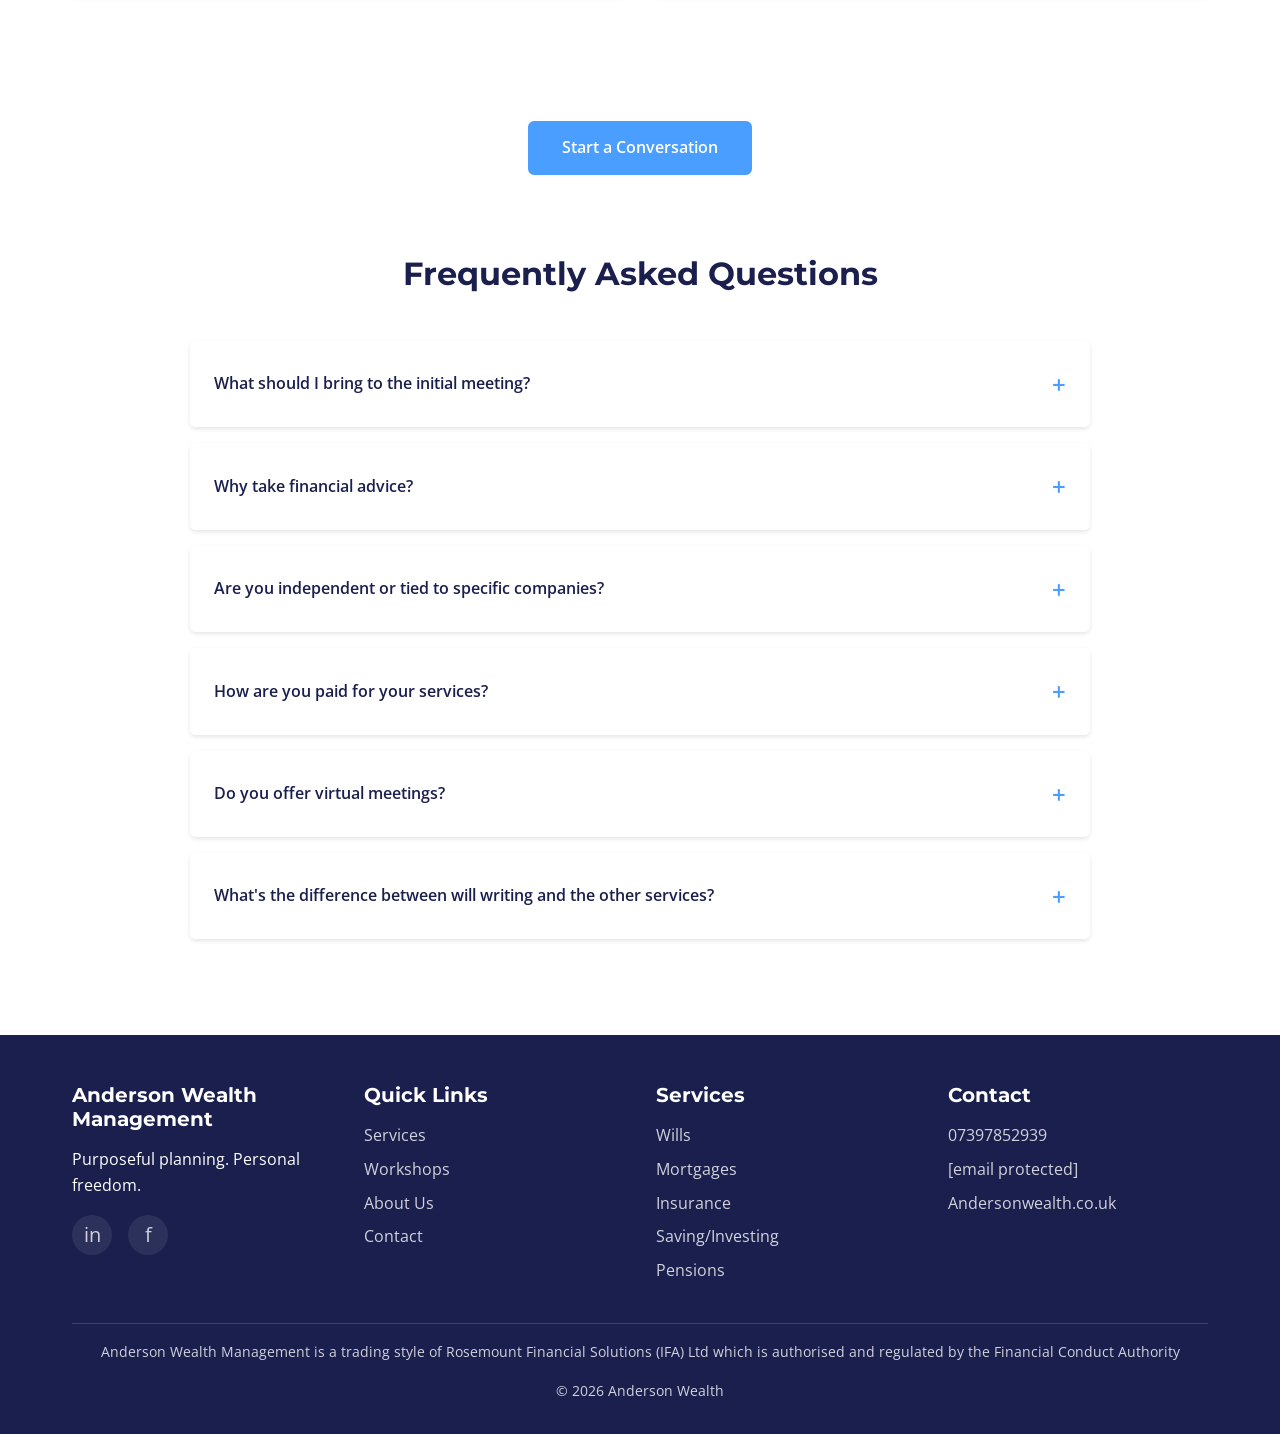
==== commit 8fe497e9: "Add files via upload" ====
--- a/index.html
+++ b/index.html
@@ -52,15 +52,14 @@
                 <p style="font-size: 1.1rem; text-align: center; color: var(--medium-grey);">
                     We help Northern Ireland business owners and HR professionals bring financial education and support to the workplace.
                     <p style="font-size: 1.1rem; text-align: center; color: var(--medium-grey);">
-                    <i> 
-89% of employers agreed that financial concerns have an impact on employees' workplace performance (CIPD & Zellis). </i>
-<p style="font-size: 1.1rem; text-align: center; color: var(--medium-grey);">
-                    <i>
-Group and individual support for your employees with Re-gen waste calling it </i>
+                    <i> 89% of employers agreed that financial concerns have an impact on employees' workplace performance</i>
+                    <p style="font-size: 1.1rem; text-align: center; color: var(--medium-grey);"><i> (CIPD & Zellis)  </i> </p> 
+                    <p style="font-size: 1.1rem; text-align: center; color: var(--medium-grey);">
+
                 
                 
                 <p style="font-size: 1.1rem; text-align: center; color: var(--medium-grey);">
-                    <i>“The most engaged benefit we've ever run”.</i></p>
+                    <i>“The most engaged benefit we've ever run”. — Re-gen Waste Ltd</i>
                 </p>
             </div>
         </div>
@@ -71,7 +70,8 @@
         <div class="container">
             <h2 class="text-center mb-2">Employee Financial Wellbeing Workshops</h2>
             <p class="text-center mb-3" style="font-size: 1.1rem; max-width: 800px; margin-left: auto; margin-right: auto;">
-                89% of employers agreed that financial concerns have an impact on employees' workplace performance (CIPD & Zellis)
+                Poor mental health often rooted in financial stress is estimated to 
+                cost UK employers £51 billion - £56 billion annually in lost productivity and turnover<a href="https://www.deloitte.com/uk/en/about/press-room/poor-mental-health-costs-uk-employers-51-billion-a-year-for-employees.html " target="_blank"> (Deloitte, 2025)</a>
             </p>
 
                 <div class="grid grid-3 mb-3" style="align-items: center; text-align: center; max-width: 600px; margin-left: auto; margin-right: auto;">
@@ -90,7 +90,7 @@
                     <h3>Group Sessions</h3>
                     <p>Interactive workshops with optional 1-to-1 support covering all major financial planning areas</p>
                     <ul style="list-style: none; padding: 0;">
-                        <li>✓ Wills </li>
+                        <li>✓ Wills & Estates</li>
                         <li>✓ Mortgages</li>
                         <li>✓ Insurance</li>
                         <li>✓ Pensions</li>
@@ -149,7 +149,7 @@
                 <div class="step">
                     <div class="step-number">1</div>
                     <h4>Understand your life</h4>
-                    <p>Our first meeting focuses on your family and ambitions. While numbers matter, your "why" is paramount.
+                    <p>Our first meeting focuses on your family and ambitions. While numbers matter, your "why" is what matters most.
 It's also your chance to ensure we're the right fit for your long-term goals.</p>
                 </div>
                 
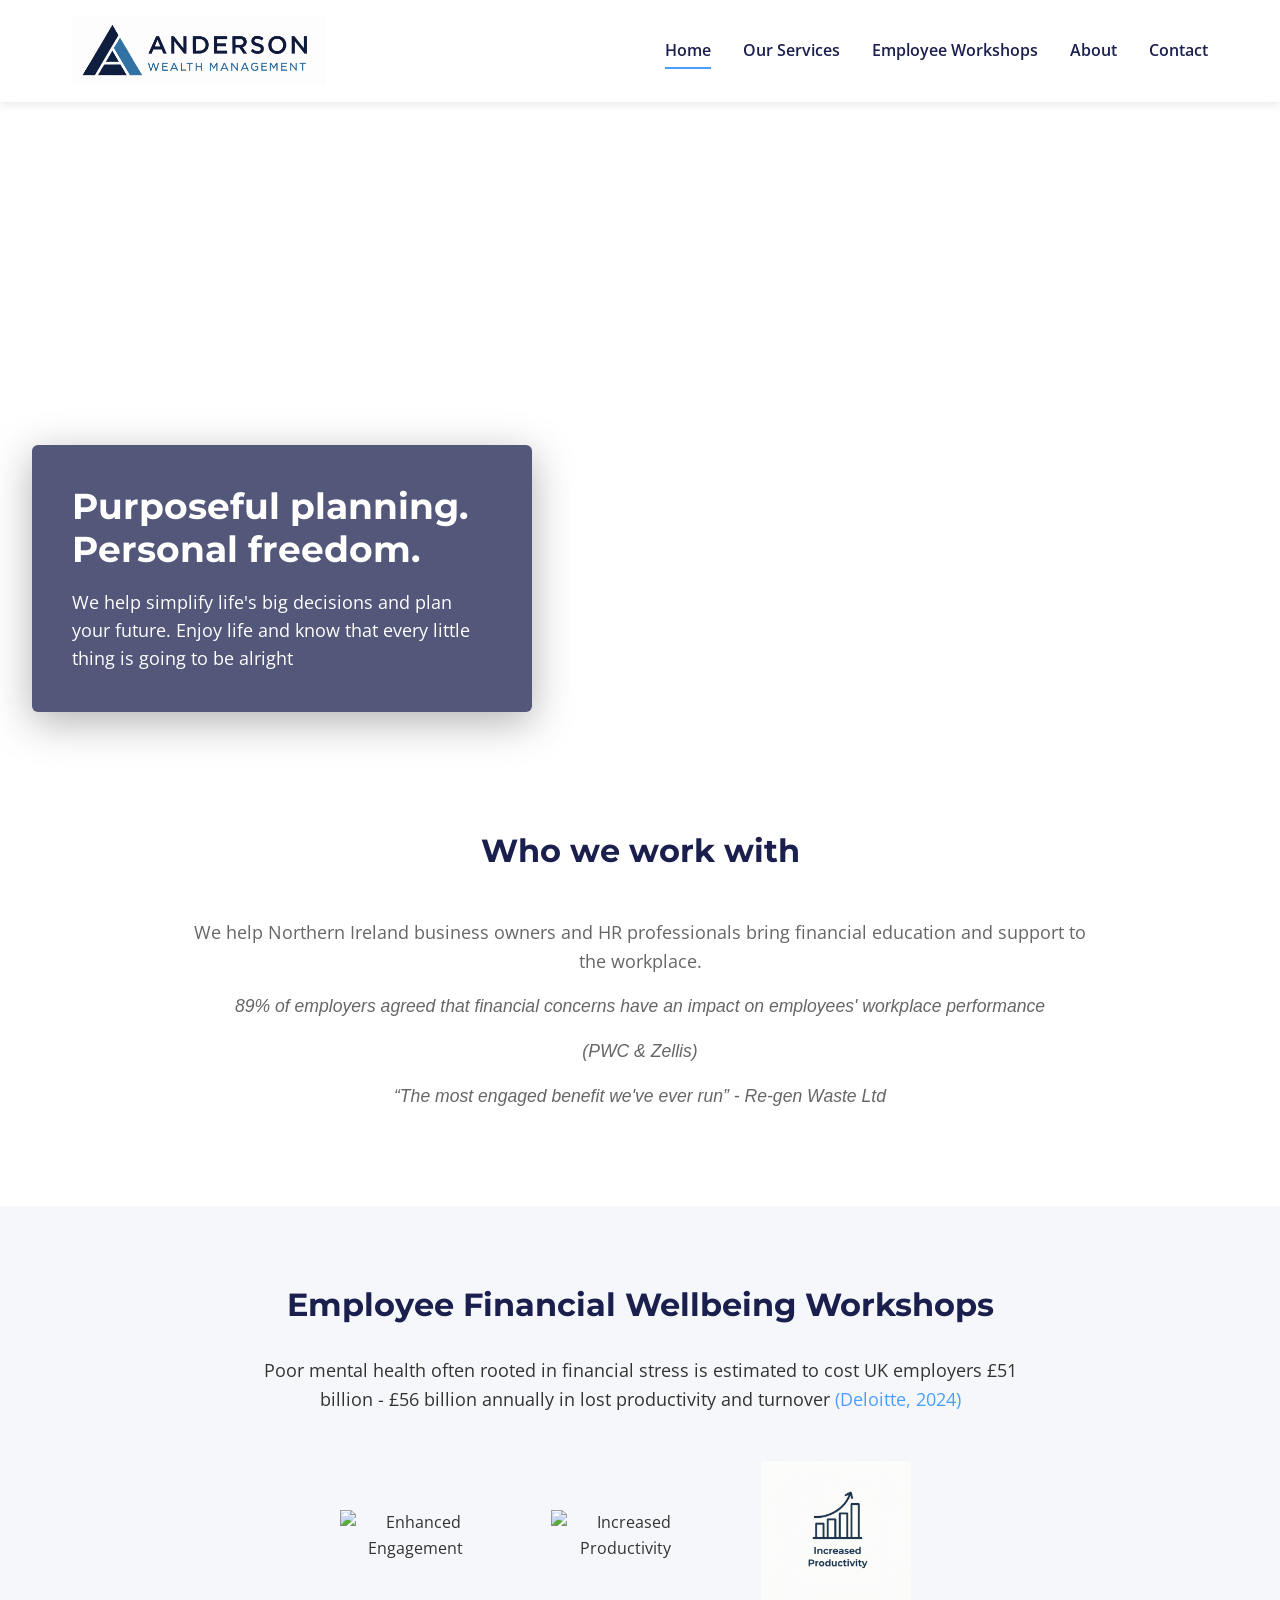
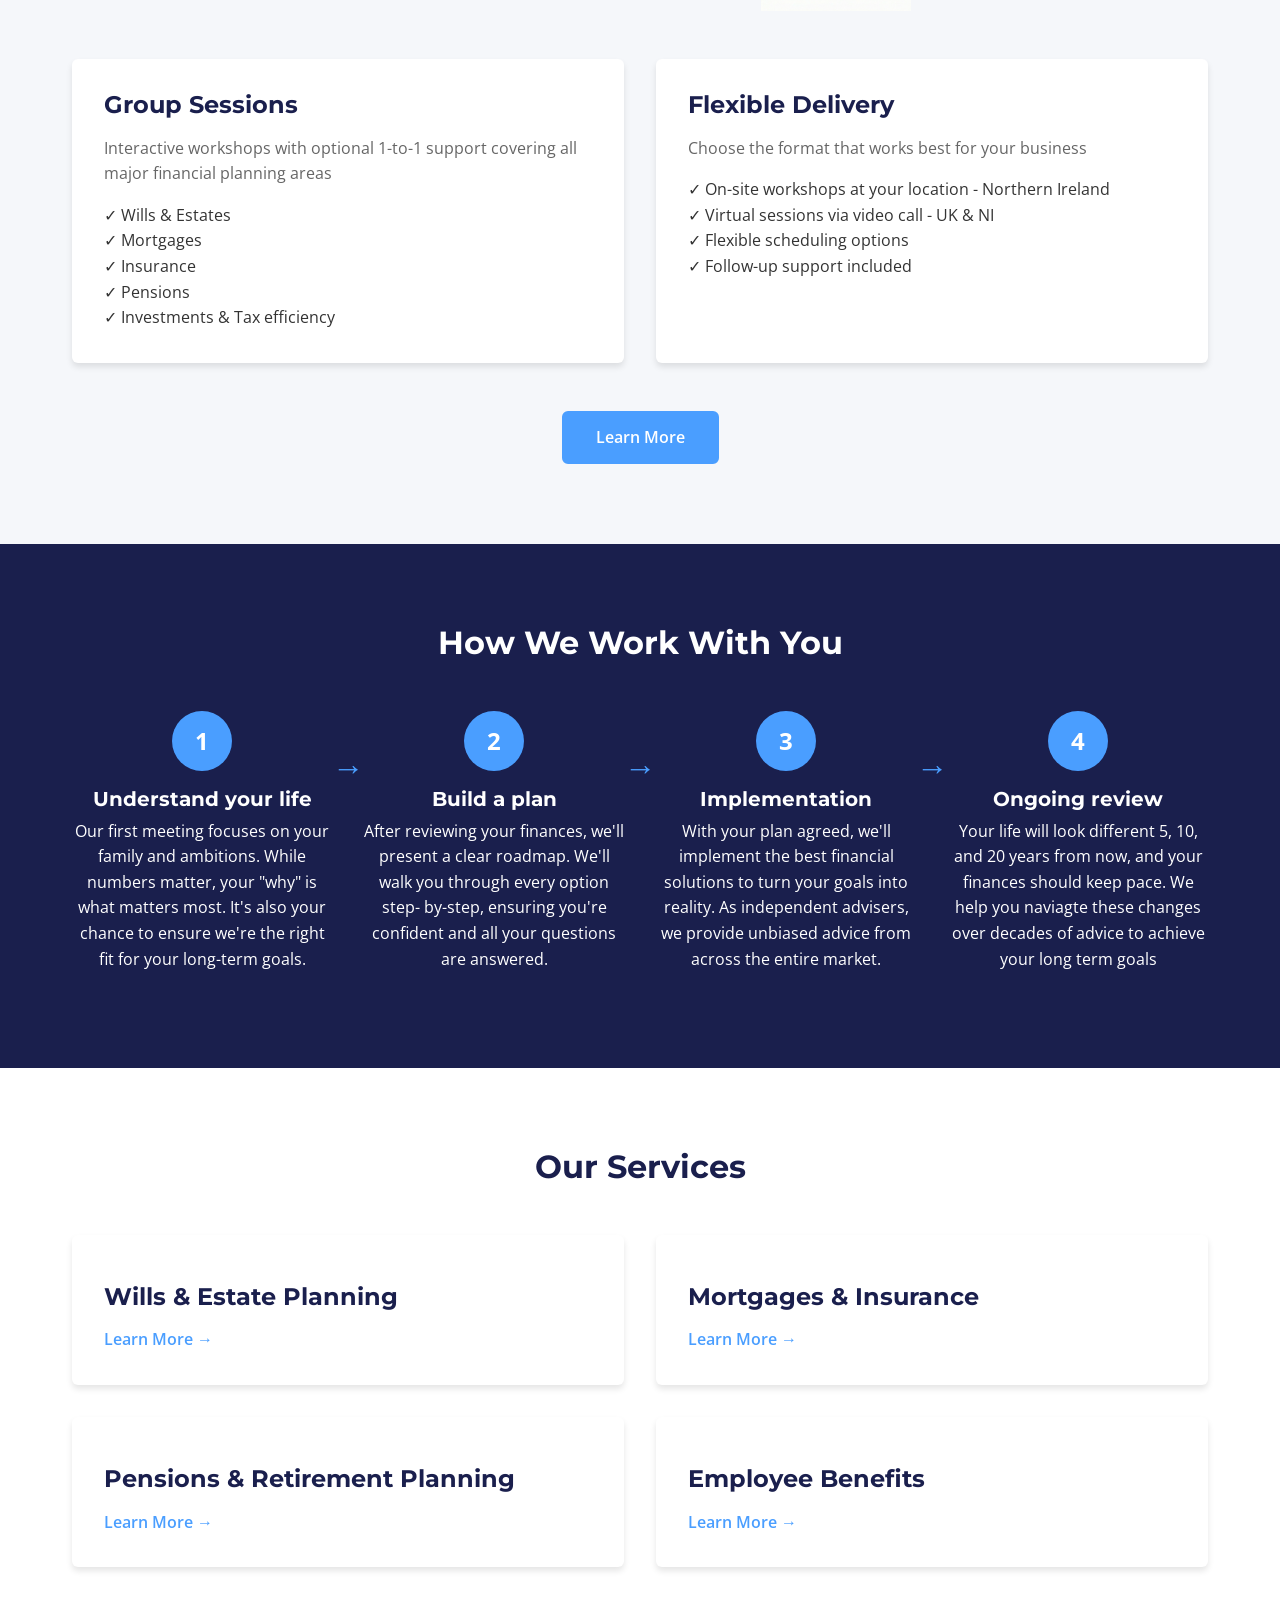
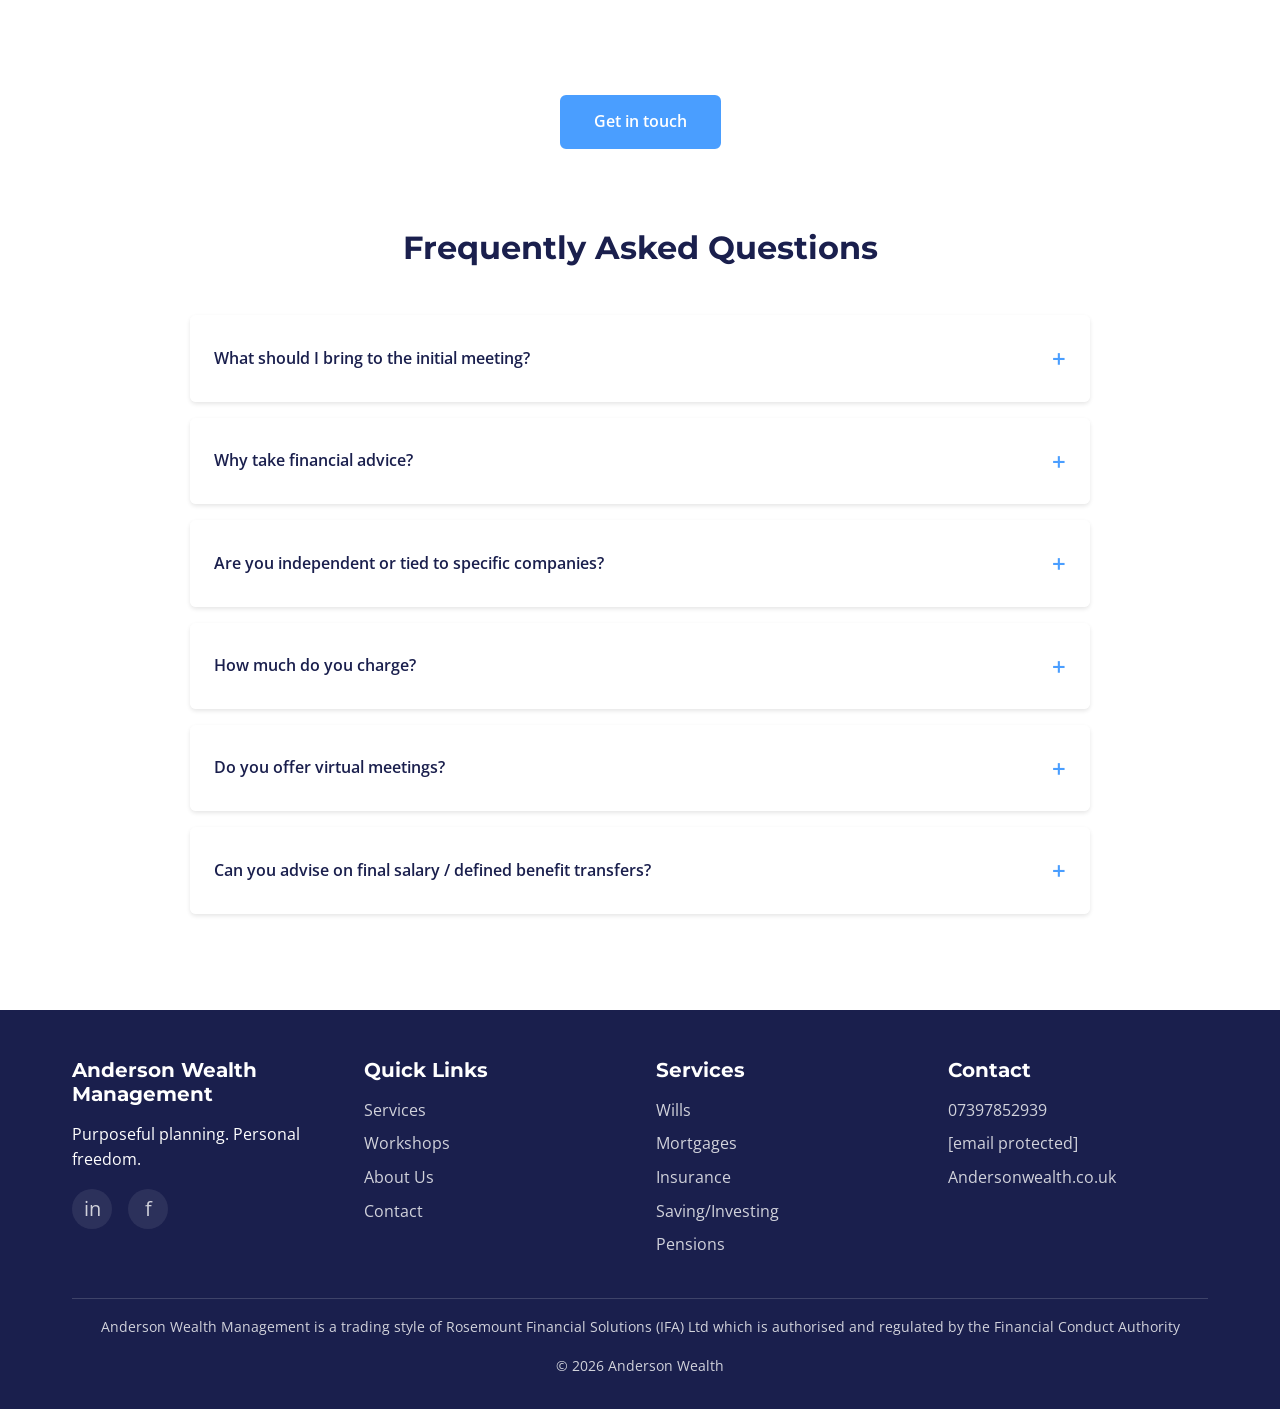
==== commit 9e7e68dc: "Add files via upload" ====
--- a/index.html
+++ b/index.html
@@ -24,7 +24,7 @@
                 </div>
                 <ul class="nav-menu">
                     <li><a href="index.html">Home</a></li>
-                    <li><a href="services.html">What We Do</a></li>
+                    <li><a href="services.html">Our Services</a></li>
                     <li><a href="workshops.html">Employee Workshops</a></li>
                     <li><a href="about.html">About</a></li>
                     <li><a href="contact.html">Contact</a></li>
@@ -53,13 +53,13 @@
                     We help Northern Ireland business owners and HR professionals bring financial education and support to the workplace.
                     <p style="font-size: 1.1rem; text-align: center; color: var(--medium-grey);">
                     <i> 89% of employers agreed that financial concerns have an impact on employees' workplace performance</i>
-                    <p style="font-size: 1.1rem; text-align: center; color: var(--medium-grey);"><i> (CIPD & Zellis)  </i> </p> 
+                    <p style="font-size: 1.1rem; text-align: center; color: var(--medium-grey);"><i> (PWC & Zellis)  </i> </p> 
                     <p style="font-size: 1.1rem; text-align: center; color: var(--medium-grey);">
 
                 
                 
                 <p style="font-size: 1.1rem; text-align: center; color: var(--medium-grey);">
-                    <i>“The most engaged benefit we've ever run”. — Re-gen Waste Ltd</i>
+                    <i>“The most engaged benefit we've ever run” - Re-gen Waste Ltd</i>
                 </p>
             </div>
         </div>
@@ -71,7 +71,7 @@
             <h2 class="text-center mb-2">Employee Financial Wellbeing Workshops</h2>
             <p class="text-center mb-3" style="font-size: 1.1rem; max-width: 800px; margin-left: auto; margin-right: auto;">
                 Poor mental health often rooted in financial stress is estimated to 
-                cost UK employers £51 billion - £56 billion annually in lost productivity and turnover<a href="https://www.deloitte.com/uk/en/about/press-room/poor-mental-health-costs-uk-employers-51-billion-a-year-for-employees.html " target="_blank"> (Deloitte, 2025)</a>
+                cost UK employers £51 billion - £56 billion annually in lost productivity and turnover<a href="https://www.deloitte.com/uk/en/about/press-room/poor-mental-health-costs-uk-employers-51-billion-a-year-for-employees.html " target="_blank"> (Deloitte, 2024)</a>
             </p>
 
                 <div class="grid grid-3 mb-3" style="align-items: center; text-align: center; max-width: 600px; margin-left: auto; margin-right: auto;">
@@ -164,14 +164,13 @@
                     <div class="step-number">3</div>
                     <h4>Implementation</h4>
                     <p>With your plan agreed, we'll implement the best financial solutions to turn your goals into reality. As
-independent advisers, we provide unbiased recommendations from across the entire market.</p>
+independent advisers, we provide unbiased advice from across the entire market.</p>
                 </div>
                 
                 <div class="step">
                     <div class="step-number">4</div>
                     <h4>Ongoing review</h4>
-                    <p>Real value lies in a long-term partnership. The surety that your life's works is in good hands and your
-plan evolves with your life. We'll make sure you stay on track and we're always just a phone call away</p>
+                    <p>Your life will look different 5, 10, and 20 years from now, and your finances should keep pace. We help you naviagte these changes over decades of advice to achieve your long term goals</p>
                 </div>
             </div>
         </div>
@@ -205,7 +204,7 @@
     <!-- Services Overview -->
     <section class="section">
         <div class="container">
-            <h2 class="text-center mb-3">How we can help</h2>
+            <h2 class="text-center mb-3">Our Services</h2>
             <div class="grid grid-2">
 
                 
@@ -225,7 +224,7 @@
                 
                 <div class="card">
                     <div class="card-icon"></div>
-                    <h3>Rensions & Retirement Planning</h3>
+                    <h3>Pensions & Retirement Planning</h3>
                     
                     <a href="services.html#pensions" class="card-link">Learn More →</a>
                 </div>
@@ -248,7 +247,7 @@
         </div>
     </section>
     <div class="text-center mt-3">
-    <a href="contact.html" class="btn btn-primary">Start a Conversation</a>
+    <a href="contact.html" class="btn btn-primary">Get in touch</a>
     </div>
     <!-- FAQ Section -->
     <section class="section">
@@ -284,9 +283,8 @@
                         <span class="faq-toggle">+</span>
                     </div>
                     <div class="faq-answer">
-                        <p>Vanguard's Adviser Alpha study estimates that professional advice can add around 3% a year in net
-returns, primarily through portfolio rebalancing, tax efficiency and behavioural discipline. The reality is
-that you get peace of mind and confidence with a long term plan and professional guidance.</p>
+                        <p>Vanguard's Adviser Alpha study estimates that professional advice can add around 3% a year in net returns, primarily through portfolio rebalancing, tax efficiency and behavioural discipline. 
+What most people value is Clarity, Peace of mind & Confidence with trusted advice.</p>
                     </div>
                 </div>
                 
@@ -302,11 +300,11 @@
                 </div>
                                 <div class="faq-item">
                     <div class="faq-question">
-                        <span>How are you paid for your services?</span>
-                        <span class="faq-toggle">+</span>
-                    </div>
-                    <div class="faq-answer">
-                        <p>We operate on a transparent fee structure. We'll always explain our fees clearly before you commit to anything. Different services may have different fee structures, which we'll discuss during your consultation.</p>
+                        <span>How much do you charge?</span>
+                        <span class="faq-toggle">+</span>
+                    </div>
+                    <div class="faq-answer">
+                        <p>Our initial meeting is always complimentary and without obligation. Different services may have different fee structures, which we'll discuss during your initial meeting.</p>
                     </div>
                 </div>
                 <!--
@@ -332,7 +330,7 @@
                 
                 <div class="faq-item">
                     <div class="faq-question">
-                        <span>What's the difference between will writing and the other services?</span>
+                        <span>Can you advise on final salary / defined benefit transfers?</span>
                         <span class="faq-toggle">+</span>
                     </div>
                     <div class="faq-answer">
